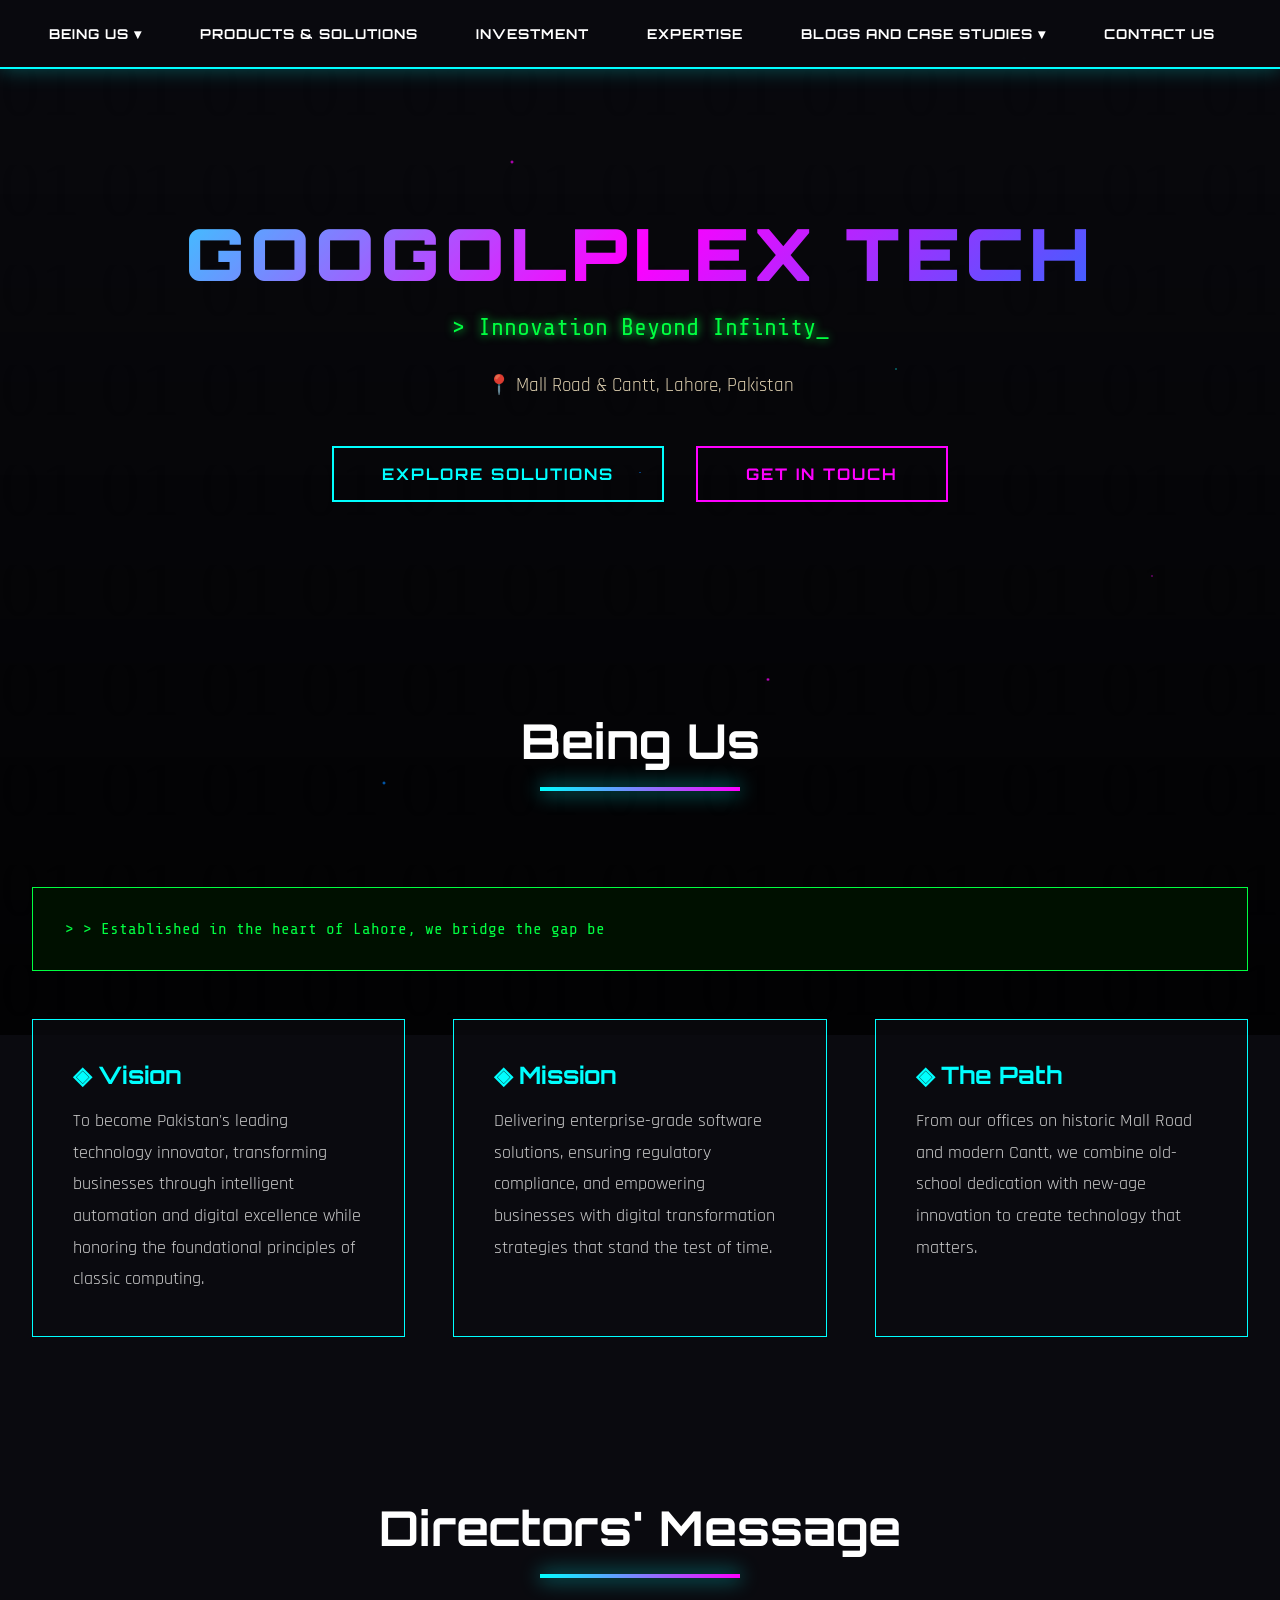
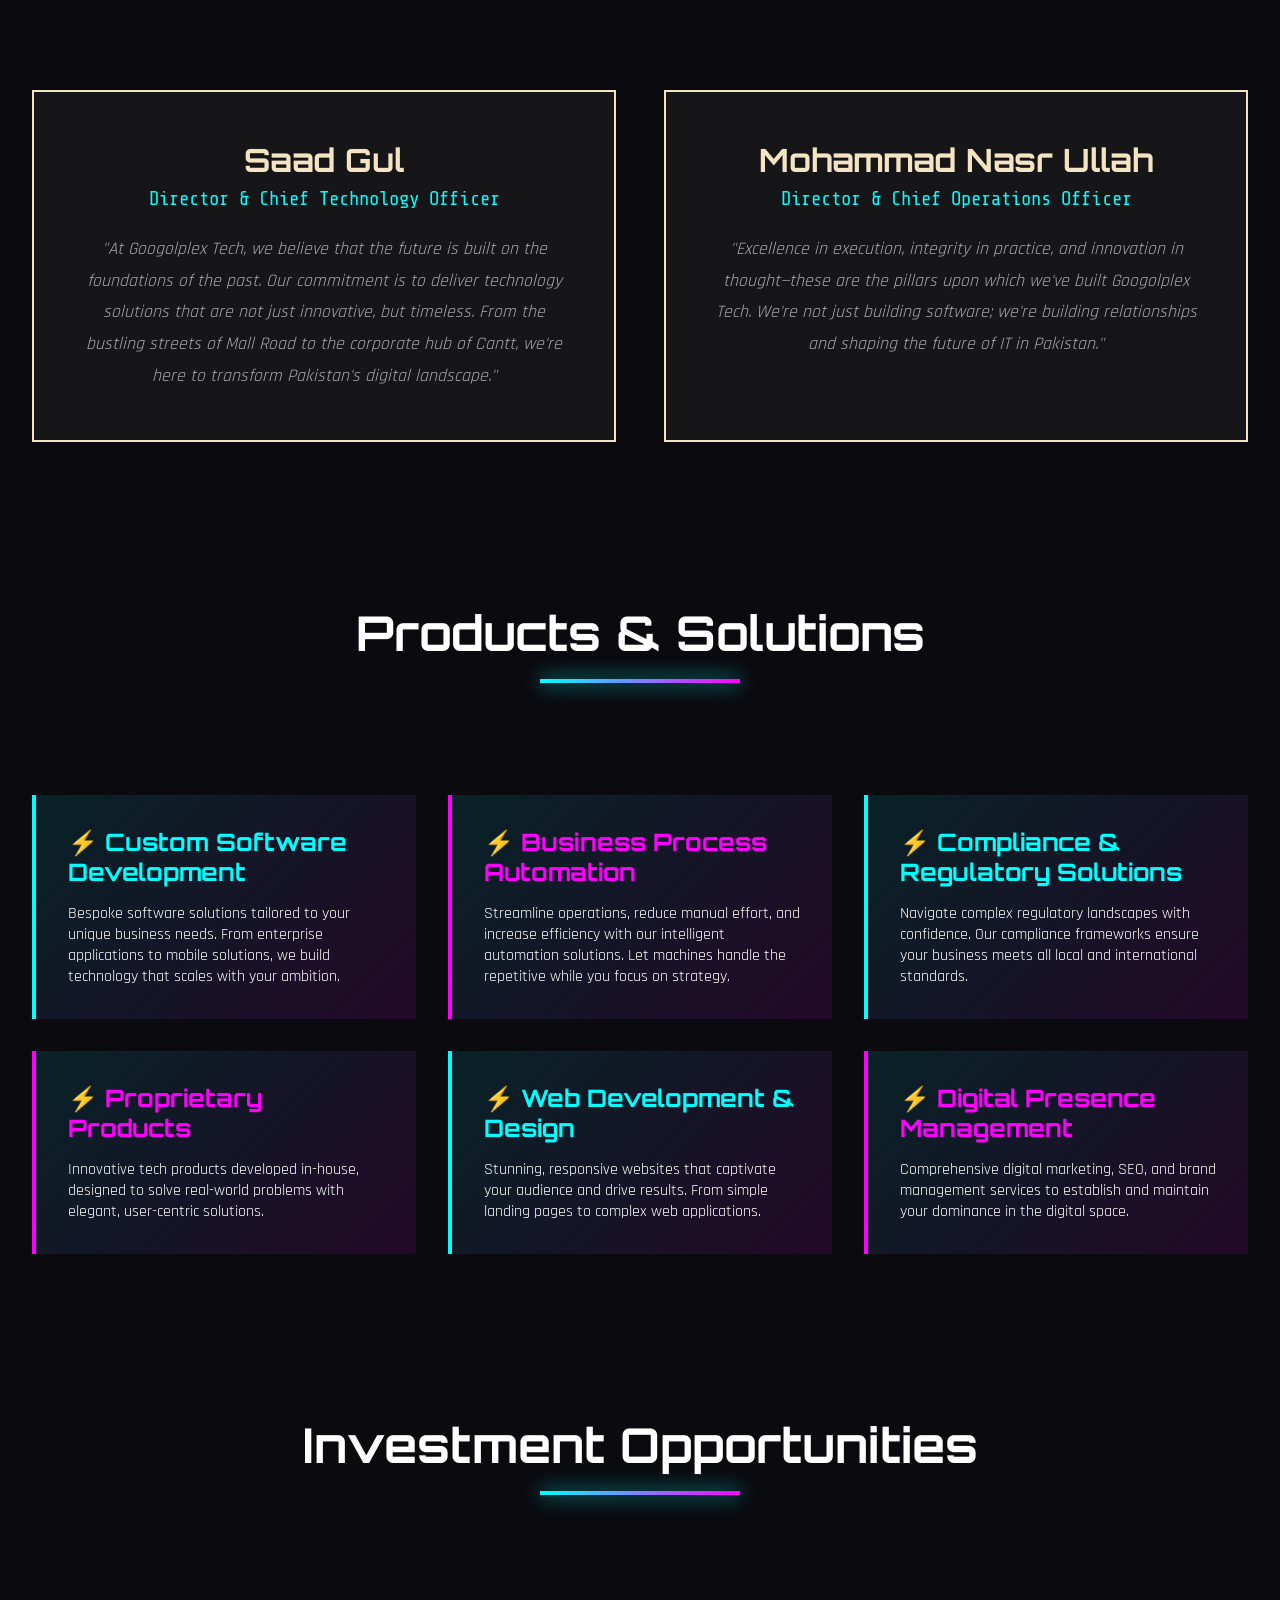
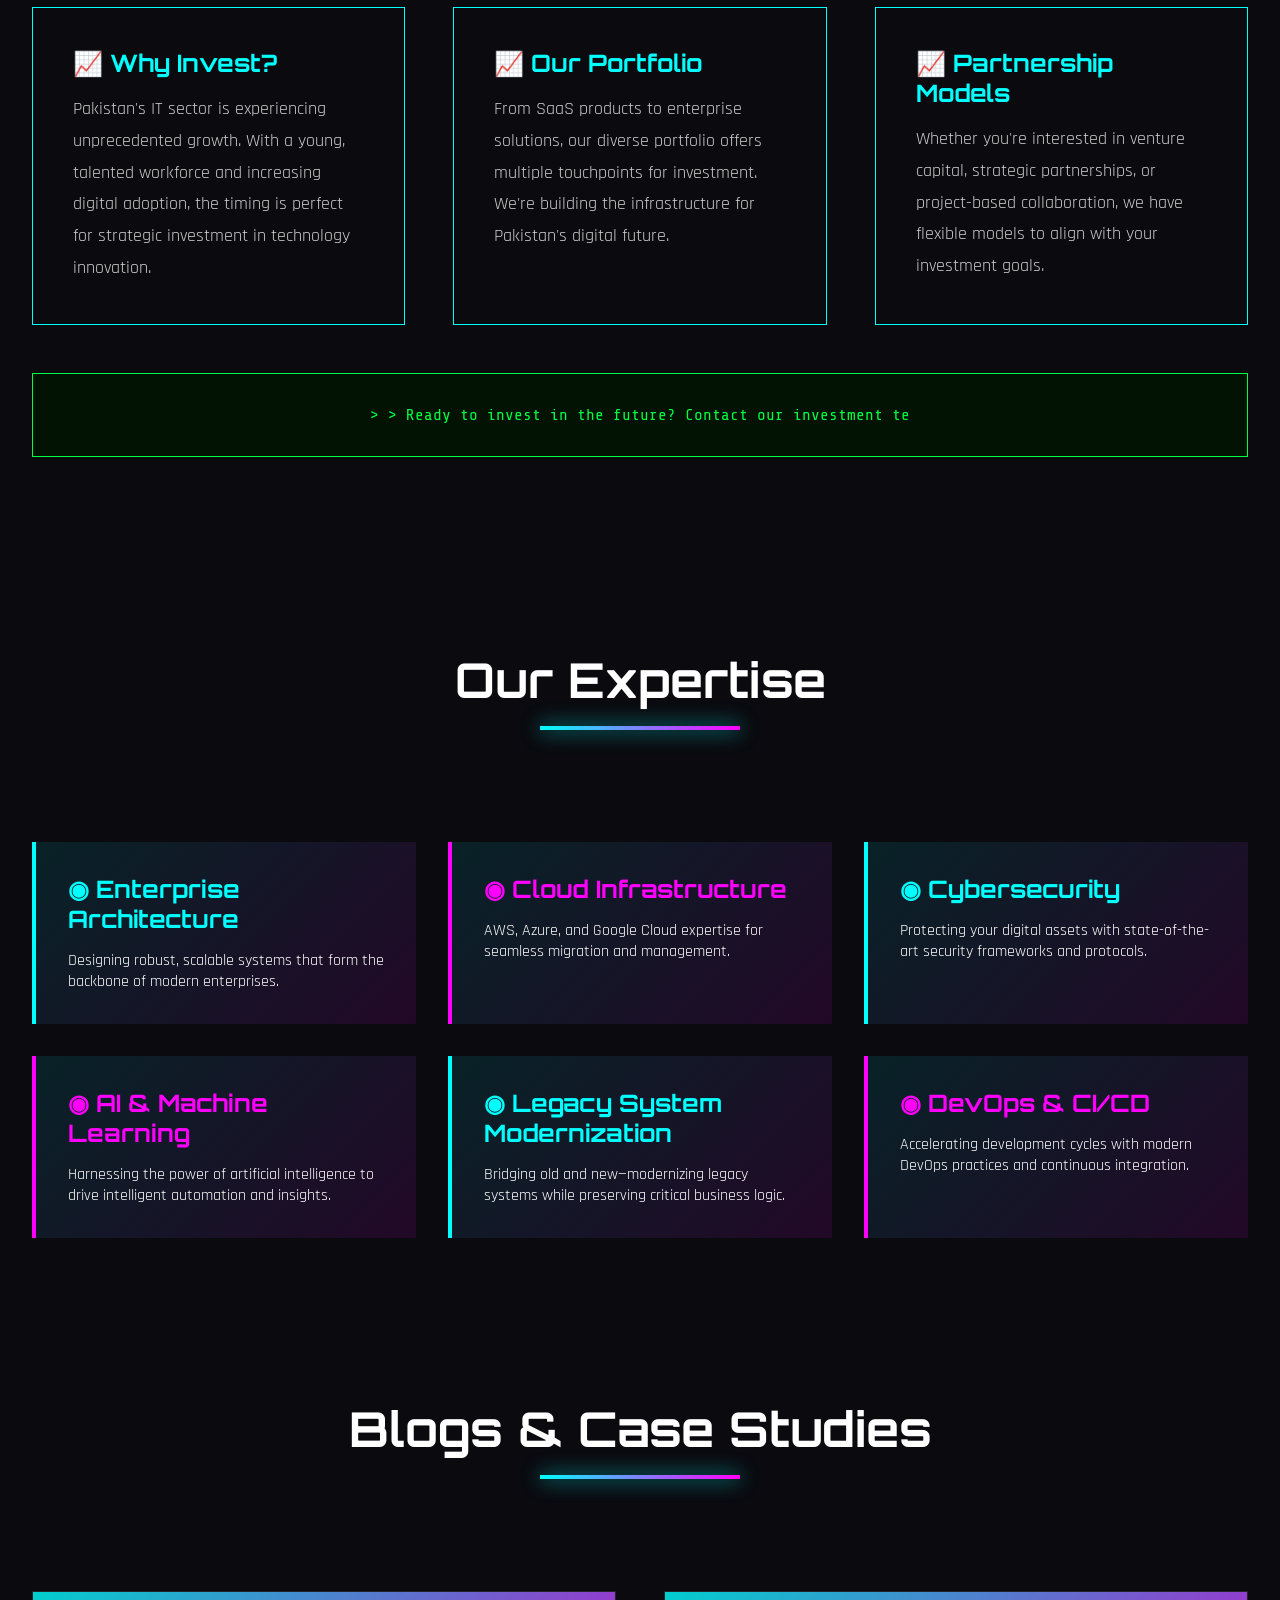
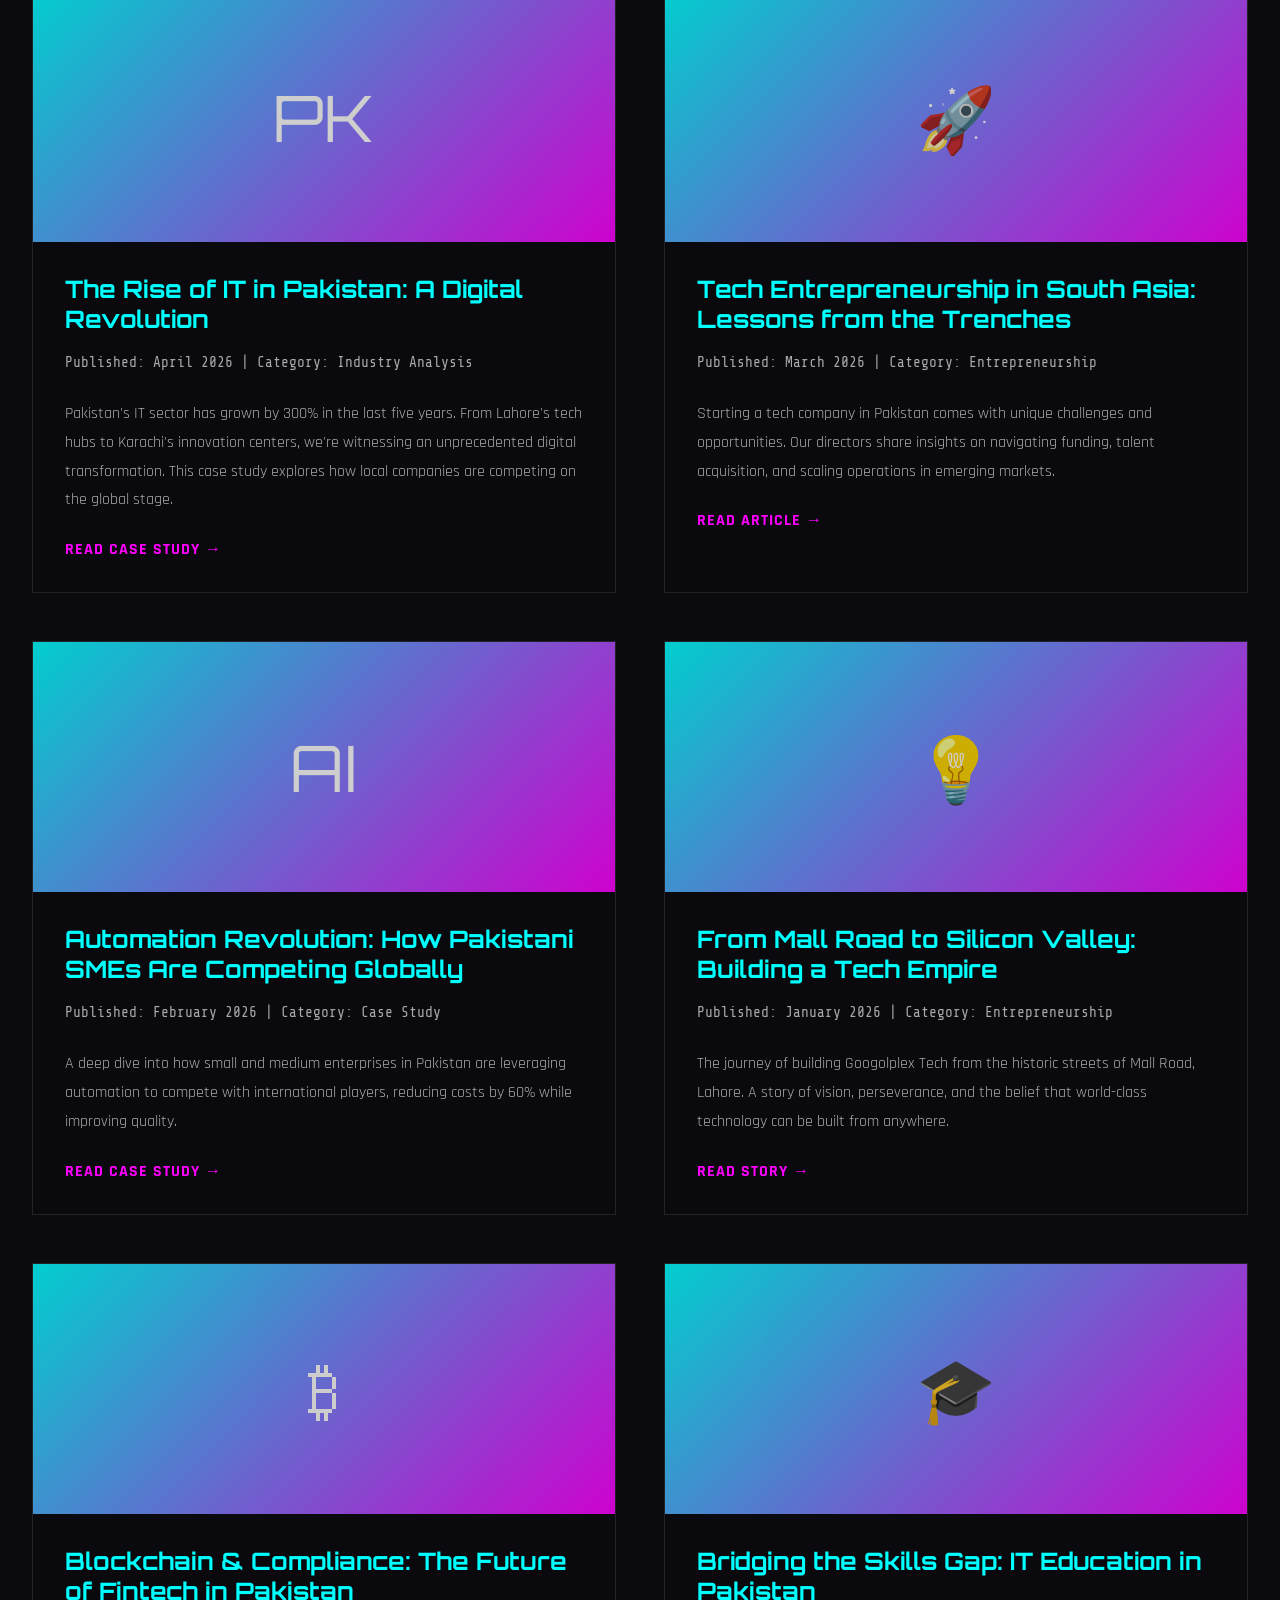
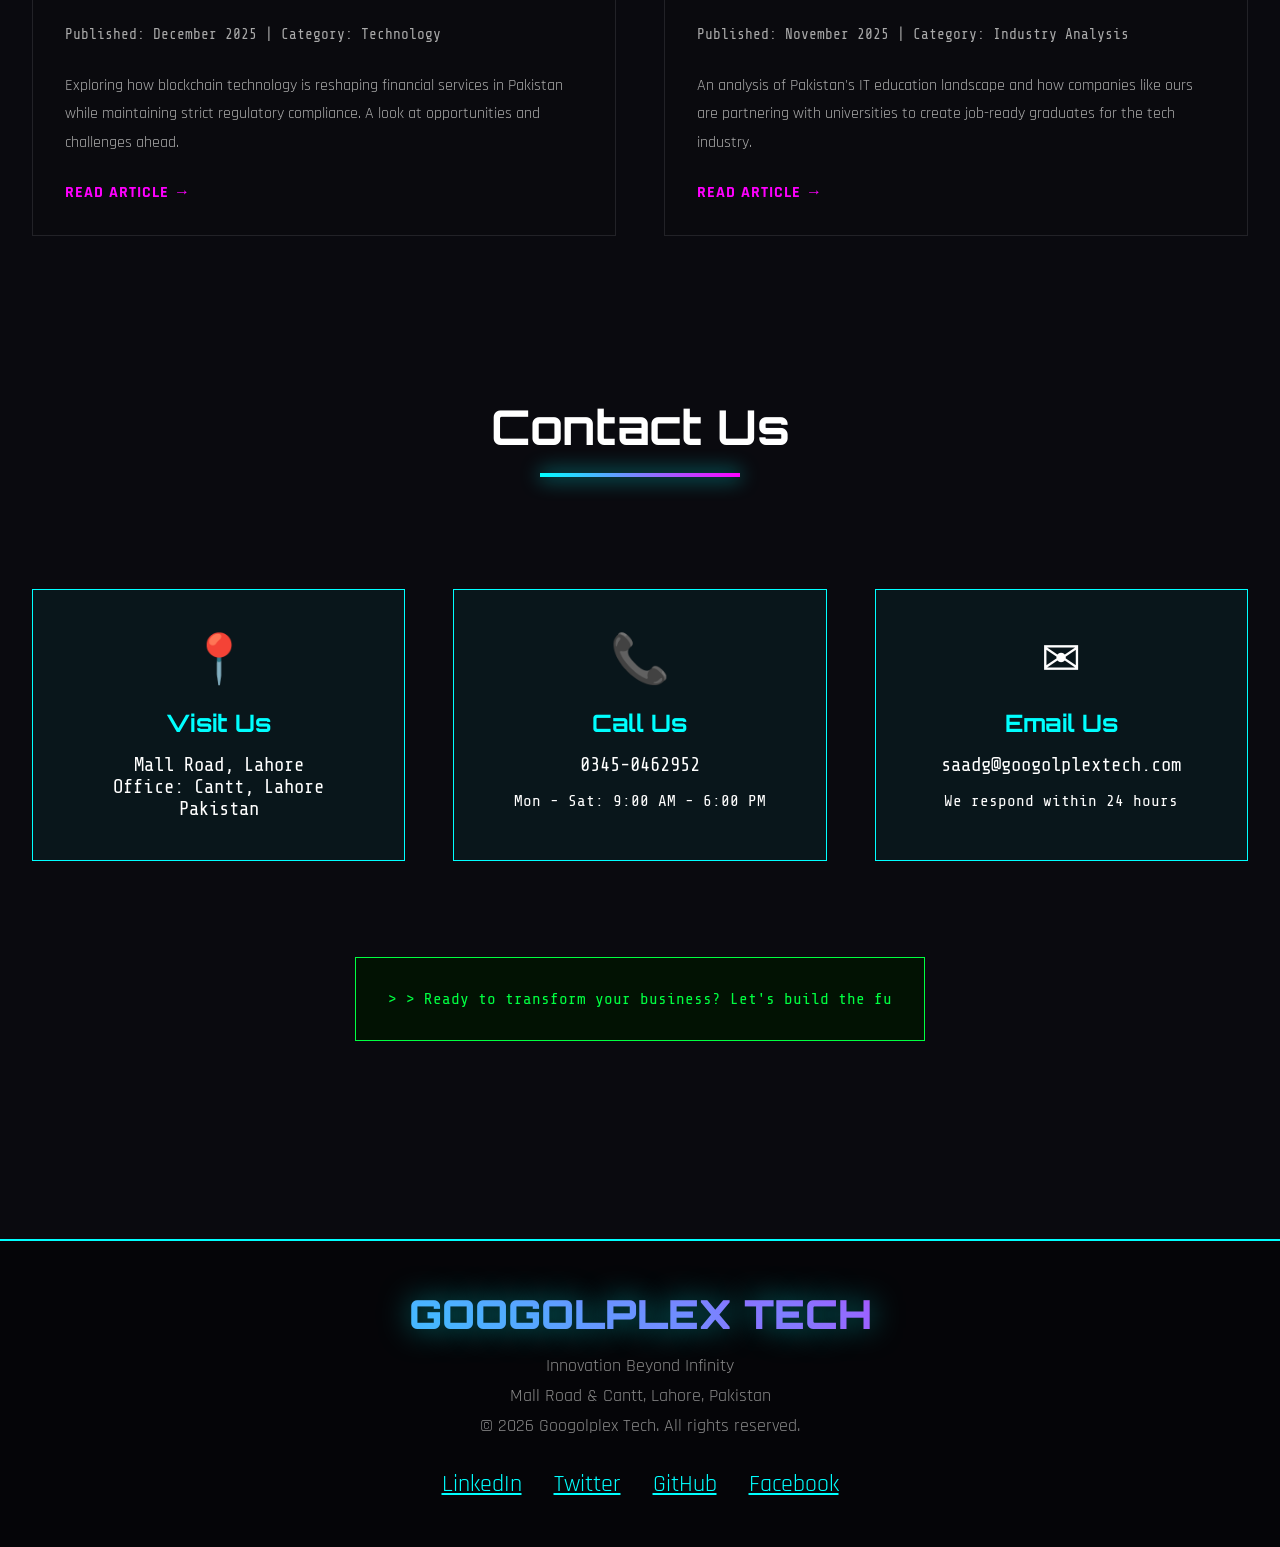
==== index.html @ 16ad53c8 "Initial commit: Add website files" ====
<!DOCTYPE html>
<html lang="en">
<head>
    <meta charset="UTF-8">
    <meta name="viewport" content="width=device-width, initial-scale=1.0">
    <title>Googolplex Tech | Innovation Beyond Infinity</title>
    <link href="https://fonts.googleapis.com/css2?family=Orbitron:wght@400;700;900&family=Rajdhani:wght@300;500;700&family=Share+Tech+Mono&display=swap" rel="stylesheet">
    <link rel="stylesheet" href="styles.css">
</head>
<body>
    <div class="city-backdrop"></div>
    <div class="city-lights"></div>
    <div class="matrix-rain"></div>

    <!-- Navigation -->
    <nav id="main-nav">
        <div class="nav-container">
            <!-- <div class="logo">GOOGOLPLEX TECH</div> -->
            <ul class="nav-menu">
                <li>
                    <a href="#about">Being Us ▾</a>
                    <div class="dropdown">
                        <a href="#vision">Vision</a>
                        <a href="#mission">Mission</a>
                        <a href="#directors">Directors' Message</a>
                        <a href="#path">The Path</a>
                    </div>
                </li>
                <li><a href="#products">Products & Solutions</a></li>
                <li><a href="#investment">Investment</a></li>
                <li><a href="#expertise">Expertise</a></li>
                <li>
                    <a href="#blogs">Blogs and Case Studies ▾</a>
                    <div class="dropdown">
                        <a href="blogs.html#article1">The Rise of IT in Pakistan</a>
                        <a href="blogs.html#article2">Tech Entrepreneurship in South Asia</a>
                        <a href="blogs.html#article3">Automation Revolution</a>
                        <a href="blogs.html#article4">From Mall Road to Silicon Valley</a>
                        <a href="blogs.html#article5">Blockchain & Compliance</a>
                        <a href="blogs.html#article6">Bridging the Skills Gap</a>
                    </div>
                </li>
                <li><a href="#contact">Contact Us</a></li>
            </ul>
        </div>
    </nav>

    <!-- Sticky Top Logo (Hidden initially) -->
    <div class="sticky-logo" id="sticky-logo">GOOGOLPLEX TECH</div>

    <!-- Add Sticky Header Element (place right after nav) -->
    <div class="sticky-header" id="sticky-header">
        <span class="logo-small">GOOGOLPLEX TECH</span>
    </div>

    <!-- Hero Section -->
    <section class="hero" id="hero-section">
        <h1 id="hero-title">Googolplex Tech</h1>
        <p class="tagline">> Innovation Beyond Infinity_</p>
        <p class="location">📍 Mall Road & Cantt, Lahore, Pakistan</p>
        <div class="cta-buttons">
            <a href="#products" class="btn">Explore Solutions</a>
            <a href="#contact" class="btn btn-pink">Get In Touch</a>
        </div>
    </section>

    <!-- About Section -->
    <section id="about">
        <h2 class="section-title">Being Us</h2>
        
        <div class="terminal-text">
            Established in the heart of Lahore, we bridge the gap between retro computing wisdom and cutting-edge technology solutions.
        </div>

        <div class="about-grid">
            <div class="about-card fade-in" id="vision">
                <h3>◈ Vision</h3>
                <p>To become Pakistan's leading technology innovator, transforming businesses through intelligent automation and digital excellence while honoring the foundational principles of classic computing.</p>
            </div>
            
            <div class="about-card fade-in" id="mission">
                <h3>◈ Mission</h3>
                <p>Delivering enterprise-grade software solutions, ensuring regulatory compliance, and empowering businesses with digital transformation strategies that stand the test of time.</p>
            </div>
            
            <div class="about-card fade-in" id="path">
                <h3>◈ The Path</h3>
                <p>From our offices on historic Mall Road and modern Cantt, we combine old-school dedication with new-age innovation to create technology that matters.</p>
            </div>
        </div>
    </section>

    <!-- Directors Section -->
    <section id="directors">
        <h2 class="section-title">Directors' Message</h2>
        
        <div class="directors-container">
            <div class="director-card fade-in">
                <h3>Saad Gul</h3>
                <p class="title">Director & Chief Technology Officer</p>
                <p class="message">"At Googolplex Tech, we believe that the future is built on the foundations of the past. Our commitment is to deliver technology solutions that are not just innovative, but timeless. From the bustling streets of Mall Road to the corporate hub of Cantt, we're here to transform Pakistan's digital landscape."</p>
            </div>
            
            <div class="director-card fade-in">
                <h3>Mohammad Nasr Ullah</h3>
                <p class="title">Director & Chief Operations Officer</p>
                <p class="message">"Excellence in execution, integrity in practice, and innovation in thought—these are the pillars upon which we've built Googolplex Tech. We're not just building software; we're building relationships and shaping the future of IT in Pakistan."</p>
            </div>
        </div>
    </section>

    <!-- Products & Solutions -->
    <section id="products">
        <h2 class="section-title">Products & Solutions</h2>
        
        <div class="services-grid">
            <div class="service-item fade-in">
                <h3>⚡ Custom Software Development</h3>
                <p>Bespoke software solutions tailored to your unique business needs. From enterprise applications to mobile solutions, we build technology that scales with your ambition.</p>
            </div>
            
            <div class="service-item fade-in">
                <h3>⚡ Business Process Automation</h3>
                <p>Streamline operations, reduce manual effort, and increase efficiency with our intelligent automation solutions. Let machines handle the repetitive while you focus on strategy.</p>
            </div>
            
            <div class="service-item fade-in">
                <h3>⚡ Compliance & Regulatory Solutions</h3>
                <p>Navigate complex regulatory landscapes with confidence. Our compliance frameworks ensure your business meets all local and international standards.</p>
            </div>
            
            <div class="service-item fade-in">
                <h3>⚡ Proprietary Products</h3>
                <p>Innovative tech products developed in-house, designed to solve real-world problems with elegant, user-centric solutions.</p>
            </div>
            
            <div class="service-item fade-in">
                <h3>⚡ Web Development & Design</h3>
                <p>Stunning, responsive websites that captivate your audience and drive results. From simple landing pages to complex web applications.</p>
            </div>
            
            <div class="service-item fade-in">
                <h3>⚡ Digital Presence Management</h3>
                <p>Comprehensive digital marketing, SEO, and brand management services to establish and maintain your dominance in the digital space.</p>
            </div>
        </div>
    </section>

    <!-- Investment Section -->
    <section id="investment">
        <h2 class="section-title">Investment Opportunities</h2>
        
        <div class="about-grid">
            <div class="about-card fade-in">
                <h3>📈 Why Invest?</h3>
                <p>Pakistan's IT sector is experiencing unprecedented growth. With a young, talented workforce and increasing digital adoption, the timing is perfect for strategic investment in technology innovation.</p>
            </div>
            
            <div class="about-card fade-in">
                <h3>📈 Our Portfolio</h3>
                <p>From SaaS products to enterprise solutions, our diverse portfolio offers multiple touchpoints for investment. We're building the infrastructure for Pakistan's digital future.</p>
            </div>
            
            <div class="about-card fade-in">
                <h3>📈 Partnership Models</h3>
                <p>Whether you're interested in venture capital, strategic partnerships, or project-based collaboration, we have flexible models to align with your investment goals.</p>
            </div>
        </div>
        
        <div class="terminal-text" style="margin-top: 3rem; text-align: center;">
            Ready to invest in the future? Contact our investment team at investments@googolplextech.com
        </div>
    </section>

    <!-- Expertise Section -->
    <section id="expertise">
        <h2 class="section-title">Our Expertise</h2>
        
        <div class="services-grid">
            <div class="service-item fade-in">
                <h3>◉ Enterprise Architecture</h3>
                <p>Designing robust, scalable systems that form the backbone of modern enterprises.</p>
            </div>
            
            <div class="service-item fade-in">
                <h3>◉ Cloud Infrastructure</h3>
                <p>AWS, Azure, and Google Cloud expertise for seamless migration and management.</p>
            </div>
            
            <div class="service-item fade-in">
                <h3>◉ Cybersecurity</h3>
                <p>Protecting your digital assets with state-of-the-art security frameworks and protocols.</p>
            </div>
            
            <div class="service-item fade-in">
                <h3>◉ AI & Machine Learning</h3>
                <p>Harnessing the power of artificial intelligence to drive intelligent automation and insights.</p>
            </div>
            
            <div class="service-item fade-in">
                <h3>◉ Legacy System Modernization</h3>
                <p>Bridging old and new—modernizing legacy systems while preserving critical business logic.</p>
            </div>
            
            <div class="service-item fade-in">
                <h3>◉ DevOps & CI/CD</h3>
                <p>Accelerating development cycles with modern DevOps practices and continuous integration.</p>
            </div>
        </div>
    </section>

    <!-- Blogs & Case Studies -->
    <section id="blogs">
        <h2 class="section-title">Blogs & Case Studies</h2>
        
        <div class="blog-grid">
            <article class="blog-card fade-in">
                <div class="blog-image">PK</div>
                <div class="blog-content">
                    <h3>The Rise of IT in Pakistan: A Digital Revolution</h3>
                    <p class="blog-meta">Published: April 2026 | Category: Industry Analysis</p>
                    <p>Pakistan's IT sector has grown by 300% in the last five years. From Lahore's tech hubs to Karachi's innovation centers, we're witnessing an unprecedented digital transformation. This case study explores how local companies are competing on the global stage.</p>
                    <a href="blogs.html#article1" class="read-more">Read Case Study →</a>
                </div>
            </article>
            
            <article class="blog-card fade-in">
                <div class="blog-image">🚀</div>
                <div class="blog-content">
                    <h3>Tech Entrepreneurship in South Asia: Lessons from the Trenches</h3>
                    <p class="blog-meta">Published: March 2026 | Category: Entrepreneurship</p>
                    <p>Starting a tech company in Pakistan comes with unique challenges and opportunities. Our directors share insights on navigating funding, talent acquisition, and scaling operations in emerging markets.</p>
                    <a href="blogs.html#article2" class="read-more">Read Article →</a>
                </div>
            </article>
            
            <article class="blog-card fade-in">
                <div class="blog-image">AI</div>
                <div class="blog-content">
                    <h3>Automation Revolution: How Pakistani SMEs Are Competing Globally</h3>
                    <p class="blog-meta">Published: February 2026 | Category: Case Study</p>
                    <p>A deep dive into how small and medium enterprises in Pakistan are leveraging automation to compete with international players, reducing costs by 60% while improving quality.</p>
                    <a href="blogs.html#article3" class="read-more">Read Case Study →</a>
                </div>
            </article>
            
            <article class="blog-card fade-in">
                <div class="blog-image">💡</div>
                <div class="blog-content">
                    <h3>From Mall Road to Silicon Valley: Building a Tech Empire</h3>
                    <p class="blog-meta">Published: January 2026 | Category: Entrepreneurship</p>
                    <p>The journey of building Googolplex Tech from the historic streets of Mall Road, Lahore. A story of vision, perseverance, and the belief that world-class technology can be built from anywhere.</p>
                    <a href="blogs.html#article4" class="read-more">Read Story →</a>
                </div>
            </article>
            
            <article class="blog-card fade-in">
                <div class="blog-image">₿</div>
                <div class="blog-content">
                    <h3>Blockchain & Compliance: The Future of Fintech in Pakistan</h3>
                    <p class="blog-meta">Published: December 2025 | Category: Technology</p>
                    <p>Exploring how blockchain technology is reshaping financial services in Pakistan while maintaining strict regulatory compliance. A look at opportunities and challenges ahead.</p>
                    <a href="blogs.html#article5" class="read-more">Read Article →</a>
                </div>
            </article>
            
            <article class="blog-card fade-in">
                <div class="blog-image">🎓</div>
                <div class="blog-content">
                    <h3>Bridging the Skills Gap: IT Education in Pakistan</h3>
                    <p class="blog-meta">Published: November 2025 | Category: Industry Analysis</p>
                    <p>An analysis of Pakistan's IT education landscape and how companies like ours are partnering with universities to create job-ready graduates for the tech industry.</p>
                    <a href="blogs.html#article6" class="read-more">Read Article →</a>
                </div>
            </article>
        </div>
    </section>

    <!-- Contact Section -->
    <section id="contact">
        <h2 class="section-title">Contact Us</h2>
        
        <div class="contact-container">
            <div class="contact-card fade-in">
                <div class="contact-icon">📍</div>
                <h3>Visit Us</h3>
                <p>Mall Road, Lahore<br>Office: Cantt, Lahore<br>Pakistan</p>
            </div>
            
            <div class="contact-card fade-in">
                <div class="contact-icon">📞</div>
                <h3>Call Us</h3>
                <p><a href="tel:0345-0462952">0345-0462952</a></p>
                <p style="margin-top: 1rem; font-size: 1rem;">Mon - Sat: 9:00 AM - 6:00 PM</p>
            </div>
            
            <div class="contact-card fade-in">
                <div class="contact-icon">✉</div>
                <h3>Email Us</h3>
                <p><a href="mailto:saadg@googolplextech.com">saadg@googolplextech.com</a></p>
                <p style="margin-top: 1rem; font-size: 1rem;">We respond within 24 hours</p>
            </div>
        </div>
        
        <div style="margin-top: 4rem; text-align: center;">
            <div class="terminal-text" style="display: inline-block; max-width: 800px;">
                Ready to transform your business? Let's build the future together. Reach out to discuss your project, partnership opportunities, or investment inquiries.
            </div>
        </div>
    </section>

    <!-- Footer -->
    <footer>
        <div class="logo">GOOGOLPLEX TECH</div>
        <p>Innovation Beyond Infinity</p>
        <p>Mall Road & Cantt, Lahore, Pakistan</p>
        <p>© 2026 Googolplex Tech. All rights reserved.</p>
        
        <div class="social-links">
            <a href="#">LinkedIn</a>
            <a href="#">Twitter</a>
            <a href="#">GitHub</a>
            <a href="#">Facebook</a>
        </div>
    </footer>

    <script>
        // DOM Elements
        const cityBackdrop = document.querySelector('.city-backdrop');
        const cityLights = document.querySelector('.city-lights');
        const matrixRain = document.querySelector('.matrix-rain');
        const heroTitle = document.getElementById('hero-title');
        const heroSection = document.getElementById('hero-section');
        const stickyLogo = document.getElementById('sticky-logo');
        const mainNav = document.getElementById('main-nav');
        const aboutSection = document.getElementById('about');
        const fadeElements = document.querySelectorAll('.fade-in');
        const terminalTexts = document.querySelectorAll('.terminal-text');

        // Intersection Observers (Keep your existing fade/terminal logic here)
        const fadeObserver = new IntersectionObserver((entries) => {
            entries.forEach(entry => {
                if (entry.isIntersecting) entry.target.classList.add('visible');
            });
        }, { threshold: 0.1, rootMargin: "0px 0px -50px 0px" });
        fadeElements.forEach(el => fadeObserver.observe(el));

        // Consolidated Scroll Handler
        function handleScroll() {
            const scrollY = window.scrollY;
            
            // 1. Parallax Layers
            if (cityBackdrop) cityBackdrop.style.transform = `translateY(${scrollY * 0.3}px)`;
            if (cityLights) cityLights.style.transform = `translateY(${scrollY * 0.5}px)`;
            if (matrixRain) matrixRain.style.transform = `translateY(${scrollY * 0.75}px)`;
            
            // 2. Logo Animation Trigger
            if (aboutSection && heroTitle && stickyLogo) {
                const triggerPoint = aboutSection.offsetTop - window.innerHeight * 0.3;
                
                if (scrollY > triggerPoint) {
                    heroTitle.classList.add('scrolled');
                    stickyLogo.classList.add('active');
                    mainNav?.classList.add('scrolled');
                } else {
                    heroTitle.classList.remove('scrolled');
                    stickyLogo.classList.remove('active');
                    mainNav?.classList.remove('scrolled');
                }
            }
        }

        // Optimized Scroll Listener
        let ticking = false;
        window.addEventListener('scroll', () => {
            if (!ticking) {
                requestAnimationFrame(() => {
                    handleScroll();
                    ticking = false;
                });
                ticking = true;
            }
        });

        // Smooth Scroll with Header Offset
        document.querySelectorAll('a[href^="#"]').forEach(anchor => {
            anchor.addEventListener('click', function(e) {
                e.preventDefault();
                const target = document.querySelector(this.getAttribute('href'));
                if (target) {
                    const offset = 100;
                    window.scrollTo({
                        top: target.getBoundingClientRect().top + window.scrollY - offset,
                        behavior: 'smooth'
                    });
                }
            });
        });

        // Init
        window.addEventListener('load', () => {
            handleScroll();
            // Terminal typing logic remains the same
            terminalTexts.forEach(terminal => {
                if (terminal.dataset.typed === 'true') return;
                terminal.dataset.typed = 'true';
                const text = terminal.textContent.replace('> ', '');
                terminal.textContent = '> ';
                let i = 0;
                const type = () => {
                    if (i < text.length) {
                        terminal.textContent += text.charAt(i);
                        i++;
                        setTimeout(type, 40);
                    }
                };
                type();
            });
        });
    </script>
</body>
</html>
---- styles.css ----
* {
    margin: 0;
    padding: 0;
    box-sizing: border-box;
}

:root {
    --neon-cyan: #00ffff;
    --neon-pink: #ff00ff;
    --neon-blue: #0080ff;
    --dark-bg: #0a0a0f;
    --darker-bg: #050508;
    --retro-cream: #f4e4c1;
    --terminal-green: #00ff41;
}

body {
    font-family: 'Rajdhani', sans-serif;
    background: var(--dark-bg);
    color: #fff;
    overflow-x: hidden;
}

/* Animated City Backdrop */
.city-backdrop {
    position: fixed;
    top: 0;
    left: 0;
    width: 100%;
    height: 100%;
    background: 
        linear-gradient(to bottom, transparent 0%, rgba(0,0,0,0.8) 100%),
        url('https://images.unsplash.com/photo-1514565131-fce0801e5785?w=1920') center/cover;
    z-index: -2;
    filter: brightness(0.4) contrast(1.2);
}

.city-lights {
    position: fixed;
    top: 0;
    left: 0;
    width: 100%;
    height: 100%;
    background: 
        radial-gradient(2px 2px at 20% 30%, var(--neon-cyan), transparent),
        radial-gradient(2px 2px at 60% 70%, var(--neon-pink), transparent),
        radial-gradient(1px 1px at 50% 50%, var(--neon-blue), transparent),
        radial-gradient(2px 2px at 80% 10%, var(--neon-cyan), transparent),
        radial-gradient(1px 1px at 90% 60%, var(--neon-pink), transparent),
        radial-gradient(2px 2px at 30% 80%, var(--neon-blue), transparent),
        radial-gradient(1px 1px at 70% 40%, var(--neon-cyan), transparent),
        radial-gradient(2px 2px at 40% 20%, var(--neon-pink), transparent);
    background-size: 100% 100%;
    animation: lightsPulse 4s ease-in-out infinite;
    z-index: -1;
}

@keyframes lightsPulse {
    0%, 100% { opacity: 0.5; }
    50% { opacity: 1; }
}

/* Navigation */
nav {
    position: fixed;
    top: 0;
    width: 100%;
    background: rgba(10, 10, 15, 0.95);
    backdrop-filter: blur(10px);
    border-bottom: 2px solid var(--neon-cyan);
    z-index: 1000;
    padding: 1rem 0;
    box-shadow: 0 0 20px rgba(0, 255, 255, 0.3);
}

.nav-container {
    max-width: 1400px;
    margin: 0 auto;
    padding: 0 2rem;
    display: flex;
    justify-content: space-between;
    align-items: center;
}

.logo {
    font-family: 'Orbitron', sans-serif;
    font-size: 2rem;
    font-weight: 900;
    background: linear-gradient(45deg, var(--neon-cyan), var(--neon-pink));
    -webkit-background-clip: text;
    -webkit-text-fill-color: transparent;
    text-shadow: 0 0 30px rgba(0, 255, 255, 0.5);
    animation: glow 2s ease-in-out infinite alternate;
    white-space: nowrap;
}

@keyframes glow {
    from { filter: drop-shadow(0 0 10px var(--neon-cyan)); }
    to { filter: drop-shadow(0 0 20px var(--neon-pink)); }
}

.nav-menu {
    display: flex;
    list-style: none;
    gap: 1.5rem;
    flex-wrap: nowrap;
}

.nav-menu > li {
    position: relative;
    white-space: nowrap;
}

.nav-menu a {
    color: #fff;
    text-decoration: none;
    font-family: 'Orbitron', sans-serif;
    font-size: 0.85rem;
    font-weight: 700;
    text-transform: uppercase;
    letter-spacing: 1px;
    padding: 0.5rem 1rem;
    border: 1px solid transparent;
    transition: all 0.3s;
    position: relative;
    display: inline-block;
}

.nav-menu a:hover {
    border: 1px solid var(--neon-cyan);
    background: rgba(0, 255, 255, 0.1);
    box-shadow: 0 0 15px rgba(0, 255, 255, 0.4);
}

.dropdown {
    position: absolute;
    top: 100%;
    left: 0;
    background: rgba(10, 10, 15, 0.98);
    border: 1px solid var(--neon-cyan);
    min-width: 250px;
    opacity: 0;
    visibility: hidden;
    transform: translateY(-10px);
    transition: all 0.3s;
    margin-top: 0.5rem;
    box-shadow: 0 10px 30px rgba(0, 0, 0, 0.8);
    z-index: 1001;
}

.nav-menu > li:hover .dropdown {
    opacity: 1;
    visibility: visible;
    transform: translateY(0);
}

.dropdown a {
    display: block;
    padding: 1rem;
    border-bottom: 1px solid rgba(0, 255, 255, 0.2);
    font-family: 'Rajdhani', sans-serif;
    font-size: 1rem;
}

.dropdown a:hover {
    background: rgba(0, 255, 255, 0.1);
    padding-left: 1.5rem;
}

/* Hero Section */
.hero {
    margin-top: 80px;
    padding: 8rem 2rem;
    text-align: center;
    position: relative;
    overflow: hidden;
}

.hero::before {
    content: '';
    position: absolute;
    top: 0;
    left: 0;
    right: 0;
    bottom: 0;
    background: url('https://images.unsplash.com/photo-1555617778-02518510b9fa?w=1920') center/cover;
    opacity: 0.1;
    z-index: -1;
    filter: grayscale(100%) sepia(100%) hue-rotate(180deg);
}

.hero h1 {
    font-family: 'Orbitron', sans-serif;
    font-size: 4.5rem;
    font-weight: 900;
    margin-bottom: 1rem;
    background: linear-gradient(135deg, var(--neon-cyan), var(--neon-pink), var(--neon-blue));
    -webkit-background-clip: text;
    -webkit-text-fill-color: transparent;
    animation: titleGlow 3s ease-in-out infinite;
    text-transform: uppercase;
    letter-spacing: 5px;
    /* Added for header animation */
    transition: all 0.5s ease-out;
    position: relative;
}

@keyframes titleGlow {
    0%, 100% { filter: drop-shadow(0 0 20px var(--neon-cyan)); }
    50% { filter: drop-shadow(0 0 40px var(--neon-pink)); }
}

.hero .tagline {
    font-family: 'Share Tech Mono', monospace;
    font-size: 1.5rem;
    color: var(--terminal-green);
    margin-bottom: 2rem;
    text-shadow: 0 0 10px var(--terminal-green);
}

.hero .location {
    font-size: 1.2rem;
    color: var(--retro-cream);
    margin-bottom: 3rem;
    opacity: 0.9;
}

.cta-buttons {
    display: flex;
    gap: 2rem;
    justify-content: center;
    flex-wrap: wrap;
}

.btn {
    padding: 1rem 3rem;
    font-family: 'Orbitron', sans-serif;
    font-size: 1rem;
    font-weight: 700;
    text-transform: uppercase;
    letter-spacing: 2px;
    border: 2px solid var(--neon-cyan);
    background: transparent;
    color: var(--neon-cyan);
    cursor: pointer;
    position: relative;
    overflow: hidden;
    transition: all 0.3s;
    text-decoration: none;
    display: inline-block;
}

.btn::before {
    content: '';
    position: absolute;
    top: 0;
    left: -100%;
    width: 100%;
    height: 100%;
    background: linear-gradient(90deg, transparent, var(--neon-cyan), transparent);
    transition: left 0.5s;
}

.btn:hover::before {
    left: 100%;
}

.btn:hover {
    background: var(--neon-cyan);
    color: var(--dark-bg);
    box-shadow: 0 0 30px var(--neon-cyan);
}

.btn-pink {
    border-color: var(--neon-pink);
    color: var(--neon-pink);
}

.btn-pink:hover {
    background: var(--neon-pink);
    box-shadow: 0 0 30px var(--neon-pink);
}

/* Section Styles */
section {
    padding: 5rem 2rem;
    max-width: 1400px;
    margin: 0 auto;
}

.section-title {
    font-family: 'Orbitron', sans-serif;
    font-size: 3rem;
    margin-bottom: 3rem;
    text-align: center;
    position: relative;
    display: inline-block;
    width: 100%;
}

.section-title::after {
    content: '';
    display: block;
    width: 200px;
    height: 4px;
    background: linear-gradient(90deg, var(--neon-cyan), var(--neon-pink));
    margin: 1rem auto;
    box-shadow: 0 0 20px var(--neon-cyan);
}

/* About Section */
.about-grid {
    display: grid;
    grid-template-columns: repeat(auto-fit, minmax(300px, 1fr));
    gap: 3rem;
    margin-top: 3rem;
}

.about-card {
    background: rgba(10, 10, 15, 0.8);
    border: 1px solid var(--neon-cyan);
    padding: 2.5rem;
    position: relative;
    overflow: hidden;
    transition: all 0.3s;
}

.about-card::before {
    content: '';
    position: absolute;
    top: -2px;
    left: -2px;
    right: -2px;
    bottom: -2px;
    background: linear-gradient(45deg, var(--neon-cyan), var(--neon-pink), var(--neon-blue));
    z-index: -1;
    opacity: 0;
    transition: opacity 0.3s;
}

.about-card:hover::before {
    opacity: 0.5;
}

.about-card:hover {
    transform: translateY(-10px);
    box-shadow: 0 20px 40px rgba(0, 255, 255, 0.3);
}

.about-card h3 {
    font-family: 'Orbitron', sans-serif;
    font-size: 1.5rem;
    color: var(--neon-cyan);
    margin-bottom: 1rem;
}

.about-card p {
    font-size: 1.1rem;
    line-height: 1.8;
    color: #ccc;
}

/* Directors Section */
.directors-container {
    display: grid;
    grid-template-columns: repeat(auto-fit, minmax(400px, 1fr));
    gap: 3rem;
    margin-top: 3rem;
}

.director-card {
    background: rgba(244, 228, 193, 0.05);
    border: 2px solid var(--retro-cream);
    padding: 3rem;
    text-align: center;
    position: relative;
    overflow: hidden;
}

.director-card::after {
    content: '';
    position: absolute;
    top: 0;
    left: 0;
    right: 0;
    bottom: 0;
    background: url('https://images.unsplash.com/photo-1517694712202-14dd9538aa97?w=800') center/cover;
    opacity: 0.05;
    z-index: -1;
}

.director-card h3 {
    font-family: 'Orbitron', sans-serif;
    font-size: 2rem;
    color: var(--retro-cream);
    margin-bottom: 0.5rem;
}

.director-card .title {
    font-family: 'Share Tech Mono', monospace;
    color: var(--neon-cyan);
    font-size: 1.2rem;
    margin-bottom: 1.5rem;
}

.director-card .message {
    font-style: italic;
    color: #aaa;
    line-height: 1.8;
    font-size: 1.1rem;
}

/* Services Section */
.services-grid {
    display: grid;
    grid-template-columns: repeat(auto-fit, minmax(350px, 1fr));
    gap: 2rem;
    margin-top: 3rem;
}

.service-item {
    background: linear-gradient(135deg, rgba(0, 255, 255, 0.1), rgba(255, 0, 255, 0.1));
    border-left: 4px solid var(--neon-cyan);
    padding: 2rem;
    position: relative;
    transition: all 0.3s;
}

.service-item:nth-child(even) {
    border-left-color: var(--neon-pink);
}

.service-item:hover {
    transform: translateX(10px);
    background: linear-gradient(135deg, rgba(0, 255, 255, 0.2), rgba(255, 0, 255, 0.2));
}

.service-item h3 {
    font-family: 'Orbitron', sans-serif;
    font-size: 1.5rem;
    margin-bottom: 1rem;
    color: var(--neon-cyan);
}

.service-item:nth-child(even) h3 {
    color: var(--neon-pink);
}

/* Blog & Case Studies */
.blog-grid {
    display: grid;
    grid-template-columns: repeat(auto-fit, minmax(400px, 1fr));
    gap: 3rem;
    margin-top: 3rem;
}

.blog-card {
    background: rgba(10, 10, 15, 0.9);
    border: 1px solid rgba(255, 255, 255, 0.1);
    overflow: hidden;
    transition: all 0.3s;
}

.blog-card:hover {
    border-color: var(--neon-cyan);
    transform: translateY(-5px);
    box-shadow: 0 10px 30px rgba(0, 255, 255, 0.2);
}

.blog-image {
    height: 250px;
    background: linear-gradient(135deg, var(--neon-cyan), var(--neon-pink));
    display: flex;
    align-items: center;
    justify-content: center;
    font-family: 'Orbitron', sans-serif;
    font-size: 4rem;
    opacity: 0.8;
}

.blog-content {
    padding: 2rem;
}

.blog-card h3 {
    font-family: 'Orbitron', sans-serif;
    font-size: 1.5rem;
    margin-bottom: 1rem;
    color: var(--neon-cyan);
}

.blog-meta {
    font-family: 'Share Tech Mono', monospace;
    color: var(--terminal-green);
    font-size: 0.9rem;
    margin-bottom: 1rem;
}

.blog-card p {
    color: #aaa;
    line-height: 1.8;
    margin-bottom: 1.5rem;
}

.read-more {
    color: var(--neon-pink);
    text-decoration: none;
    font-weight: 700;
    text-transform: uppercase;
    letter-spacing: 1px;
    transition: all 0.3s;
}

.read-more:hover {
    color: var(--neon-cyan);
    text-shadow: 0 0 10px var(--neon-cyan);
}

/* Contact Section */
.contact-container {
    display: grid;
    grid-template-columns: repeat(auto-fit, minmax(300px, 1fr));
    gap: 3rem;
    margin-top: 3rem;
}

.contact-card {
    background: rgba(0, 255, 255, 0.05);
    border: 1px solid var(--neon-cyan);
    padding: 2.5rem;
    text-align: center;
    transition: all 0.3s;
}

.contact-card:hover {
    background: rgba(0, 255, 255, 0.1);
    transform: scale(1.05);
    box-shadow: 0 0 30px rgba(0, 255, 255, 0.3);
}

.contact-icon {
    font-size: 3rem;
    margin-bottom: 1rem;
}

.contact-card h3 {
    font-family: 'Orbitron', sans-serif;
    font-size: 1.5rem;
    margin-bottom: 1rem;
    color: var(--neon-cyan);
}

.contact-card p, .contact-card a {
    font-size: 1.2rem;
    color: #fff;
    text-decoration: none;
    font-family: 'Share Tech Mono', monospace;
}

.contact-card a:hover {
    color: var(--neon-pink);
}

/* Footer */
footer {
    background: var(--darker-bg);
    border-top: 2px solid var(--neon-cyan);
    padding: 3rem 2rem;
    text-align: center;
    margin-top: 5rem;
}

footer .logo {
    font-size: 2.5rem;
    margin-bottom: 1rem;
}

footer p {
    color: #888;
    font-size: 1.1rem;
    margin: 0.5rem 0;
}

.social-links {
    margin-top: 2rem;
    display: flex;
    justify-content: center;
    gap: 2rem;
}

.social-links a {
    color: var(--neon-cyan);
    font-size: 1.5rem;
    transition: all 0.3s;
}

.social-links a:hover {
    color: var(--neon-pink);
    transform: translateY(-5px);
}

/* Retro Terminal Effect */
.terminal-text {
    font-family: 'Share Tech Mono', monospace;
    color: var(--terminal-green);
    background: rgba(0, 20, 0, 0.8);
    padding: 2rem;
    border: 1px solid var(--terminal-green);
    margin: 2rem 0;
    position: relative;
    overflow: hidden;
}

.terminal-text::before {
    content: '> ';
    color: var(--terminal-green);
}

/* Scroll Animation */
.fade-in {
    opacity: 0;
    transform: translateY(30px);
    transition: all 0.8s;
}

.fade-in.visible {
    opacity: 1;
    transform: translateY(0);
}

/* Matrix Rain Effect */
.matrix-rain {
    position: fixed;
    top: 0;
    left: 0;
    width: 100%;
    height: 100%;
    pointer-events: none;
    opacity: 0.03;
    z-index: -1;
    background: url('data:image/svg+xml,<svg xmlns="http://www.w3.org/2000/svg" viewBox="0 0 100 100"><text y="50" font-size="80" fill="00ff41">01</text></svg>');
    background-size: 100px 100px;
    animation: matrixScroll 10s linear infinite;
}

@keyframes matrixScroll {
    0% { transform: translateY(0); }
    100% { transform: translateY(100px); }
}

/* Blog Detail Page Styles */
.blog-detail-container {
    margin-top: 100px;
    max-width: 1000px;
    margin-left: auto;
    margin-right: auto;
    padding: 2rem;
}

.blog-detail-header {
    margin-bottom: 3rem;
    padding-bottom: 2rem;
    border-bottom: 2px solid var(--neon-cyan);
}

.blog-detail-header h1 {
    font-family: 'Orbitron', sans-serif;
    font-size: 3rem;
    margin-bottom: 1rem;
    color: var(--neon-cyan);
}

.blog-detail-meta {
    font-family: 'Share Tech Mono', monospace;
    color: var(--terminal-green);
    font-size: 1rem;
    margin-bottom: 1rem;
}

.blog-detail-category {
    display: inline-block;
    padding: 0.3rem 1rem;
    border: 1px solid var(--neon-pink);
    color: var(--neon-pink);
    font-size: 0.9rem;
    margin-bottom: 1rem;
}

.blog-detail-content {
    font-size: 1.2rem;
    line-height: 2;
    color: #ccc;
}

.blog-detail-content p {
    margin-bottom: 1.5rem;
}

.blog-detail-content h2 {
    font-family: 'Orbitron', sans-serif;
    color: var(--neon-cyan);
    margin: 2.5rem 0 1rem 0;
    font-size: 2rem;
}

.back-to-blogs {
    display: inline-block;
    margin-bottom: 2rem;
    color: var(--neon-cyan);
    text-decoration: none;
    font-family: 'Orbitron', sans-serif;
    font-size: 1rem;
    border: 1px solid var(--neon-cyan);
    padding: 0.8rem 1.5rem;
    transition: all 0.3s;
}

.back-to-blogs:hover {
    background: var(--neon-cyan);
    color: var(--dark-bg);
    box-shadow: 0 0 20px var(--neon-cyan);
}

/* Responsive */
@media (max-width: 968px) {
    .nav-menu {
        flex-direction: column;
        gap: 0.5rem;
    }
    
    .hero h1 {
        font-size: 2.5rem;
    }
    
    .section-title {
        font-size: 2rem;
    }
    
    .blog-grid,
    .directors-container {
        grid-template-columns: 1fr;
    }
    
    .blog-detail-header h1 {
        font-size: 2rem;
    }
}

/* Sticky Header for Scrolled Logo */
.sticky-header {
    position: fixed;
    top: 0;
    left: 50%;
    transform: translateX(-50%) translateY(-150px);
    background: rgba(10, 10, 15, 0.95);
    backdrop-filter: blur(10px);
    padding: 0.5rem 2rem;
    border: 1px solid var(--neon-cyan);
    border-top: none;
    border-radius: 0 0 10px 10px;
    z-index: 999;
    transition: transform 0.4s ease-out, opacity 0.3s;
    opacity: 0;
    pointer-events: none;
}

.sticky-header.active {
    transform: translateX(-50%) translateY(0);
    opacity: 1;
    pointer-events: all;
}

.sticky-header .logo-small {
    font-family: 'Orbitron', sans-serif;
    font-size: 1.2rem;
    font-weight: 900;
    background: linear-gradient(45deg, var(--neon-cyan), var(--neon-pink));
    -webkit-background-clip: text;
    -webkit-text-fill-color: transparent;
    text-transform: uppercase;
    letter-spacing: 2px;
}

/* Sticky Top Logo - Always fixed, just hidden initially */
.sticky-logo {
    position: fixed;
    top: 12px;
    left: 50%;
    transform: translateX(-50%) scale(0.6) translateY(-20px);
    font-family: 'Orbitron', sans-serif;
    font-size: 1.1rem;
    font-weight: 900;
    background: linear-gradient(45deg, var(--neon-cyan), var(--neon-pink));
    -webkit-background-clip: text;
    -webkit-text-fill-color: transparent;
    background-clip: text;
    opacity: 0;
    pointer-events: none;
    z-index: 1005;
    padding: 0.4rem 1.2rem;
    background-color: rgba(10, 10, 15, 0.85);
    border: 1px solid var(--neon-cyan);
    border-radius: 8px;
    box-shadow: 0 4px 20px rgba(0, 255, 255, 0.2);
    transition: all 0.5s cubic-bezier(0.23, 1, 0.32, 1);
    white-space: nowrap;
    backdrop-filter: blur(8px);
}

.sticky-logo.active {
    opacity: 1;
    transform: translateX(-50%) scale(1) translateY(0);
    pointer-events: all;
}

/* Additions for Hero Title Transition */
/* Already updated above
.hero h1 {
    font-family: 'Orbitron', sans-serif;
    font-size: 4.5rem;
    font-weight: 900;
    margin-bottom: 1rem;
    background: linear-gradient(135deg, var(--neon-cyan), var(--neon-pink), var(--neon-blue));
    -webkit-background-clip: text;
    -webkit-text-fill-color: transparent;
    animation: titleGlow 3s ease-in-out infinite;
    text-transform: uppercase;
    letter-spacing: 5px;
    transition: all 0.5s ease-out;
    position: relative;
}
    */

.hero h1.scrolled {
    font-size: 1.3rem;
    letter-spacing: 3px;
    position: fixed;
    top: 15px;
    left: 50%;
    transform: translateX(-50%);
    margin: 0;
    padding: 0.3rem 1.5rem;
    background: rgba(10, 10, 15, 0.95);
    border: 1px solid var(--neon-cyan);
    border-radius: 5px;
    z-index: 998;
    animation: none;
    text-shadow: none;
}

/* Hide original hero elements when scrolled */
.hero.scrolled .tagline,
.hero.scrolled .location,
.hero.scrolled .cta-buttons {
    opacity: 0;
    transform: translateY(20px);
    transition: opacity 0.3s, transform 0.3s;
    pointer-events: none;
}

/* Hero Title Transition */
#hero-title {
    transition: all 0.5s cubic-bezier(0.23, 1, 0.32, 1);
    transform-origin: center top;
}

#hero-title.scrolled {
    opacity: 0;
    transform: scale(0.85) translateY(-40px);
    pointer-events: none;
}

/* Navigation adjustments for scrolled state */
nav.scrolled {
    padding: 0.8rem 0;
    border-bottom: 1px solid rgba(0, 255, 255, 0.4);
    background: rgba(10, 10, 15, 0.92);
}

/* Smooth scroll offset for anchor links */
html {
    scroll-padding-top: 100px;
}

/* Parallax Backdrop Layers */
.city-backdrop {
    position: fixed;
    top: -10%;
    left: 0;
    width: 100%;
    height: 125%;
    background: 
        linear-gradient(to bottom, transparent 0%, rgba(0,0,0,0.8) 100%),
        url('https://images.unsplash.com/photo-1514565131-fce0801e5785?w=1920') center/cover;
    z-index: -3;
    filter: brightness(0.4) contrast(1.2);
    will-change: transform;
}

.city-lights {
    position: fixed;
    top: -5%;
    left: 0;
    width: 100%;
    height: 115%;
    background: 
        radial-gradient(2px 2px at 20% 30%, var(--neon-cyan), transparent),
        radial-gradient(2px 2px at 60% 70%, var(--neon-pink), transparent),
        radial-gradient(1px 1px at 50% 50%, var(--neon-blue), transparent),
        radial-gradient(2px 2px at 80% 10%, var(--neon-cyan), transparent),
        radial-gradient(1px 1px at 90% 60%, var(--neon-pink), transparent),
        radial-gradient(2px 2px at 30% 80%, var(--neon-blue), transparent),
        radial-gradient(1px 1px at 70% 40%, var(--neon-cyan), transparent),
        radial-gradient(2px 2px at 40% 20%, var(--neon-pink), transparent);
    background-size: 100% 100%;
    animation: lightsPulse 4s ease-in-out infinite;
    z-index: -2;
    will-change: transform;
}

.matrix-rain {
    position: fixed;
    top: -15%;
    left: 0;
    width: 100%;
    height: 130%;
    pointer-events: none;
    opacity: 0.03;
    z-index: -1;
    background: url('data:image/svg+xml,<svg xmlns="http://www.w3.org/2000/svg" viewBox="0 0 100 100"><text y="50" font-size="80" fill="00ff41">01</text></svg>');
    background-size: 100px 100px;
    animation: matrixScroll 10s linear infinite;
    will-change: transform;
}
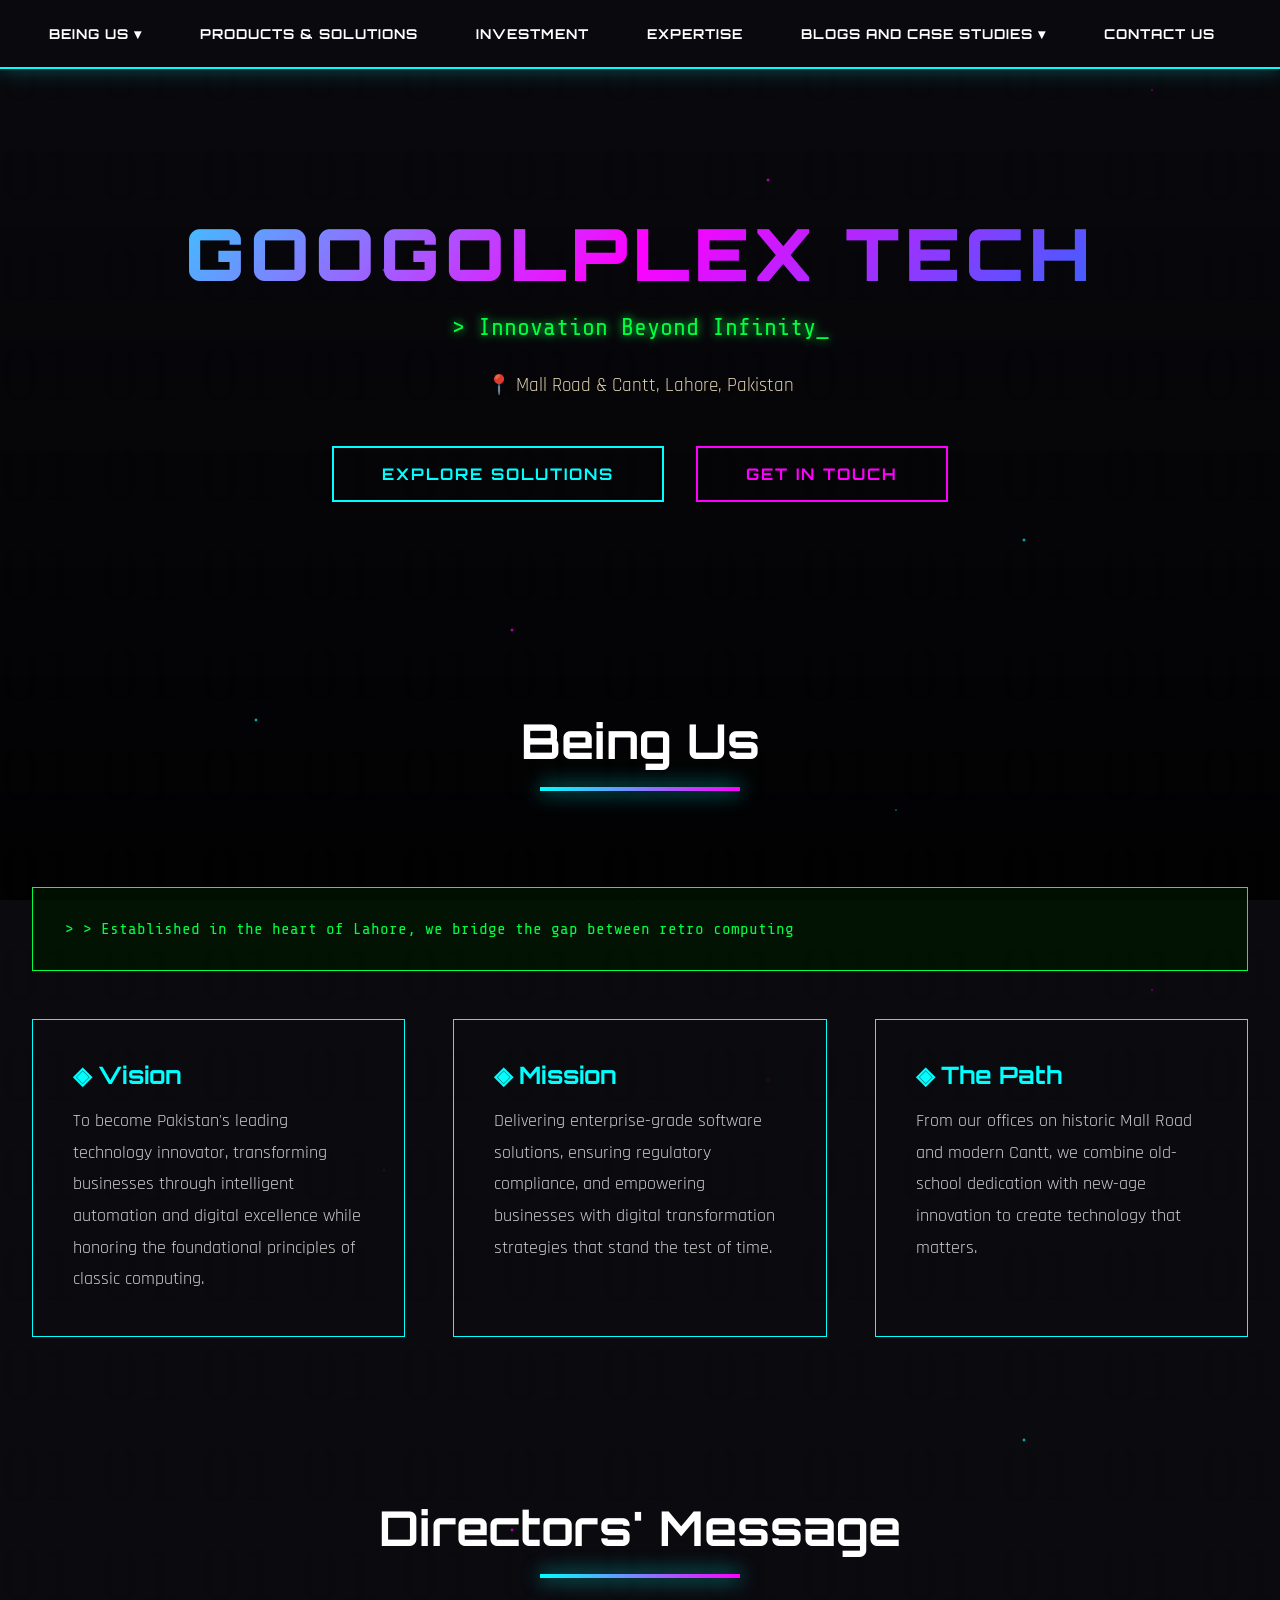
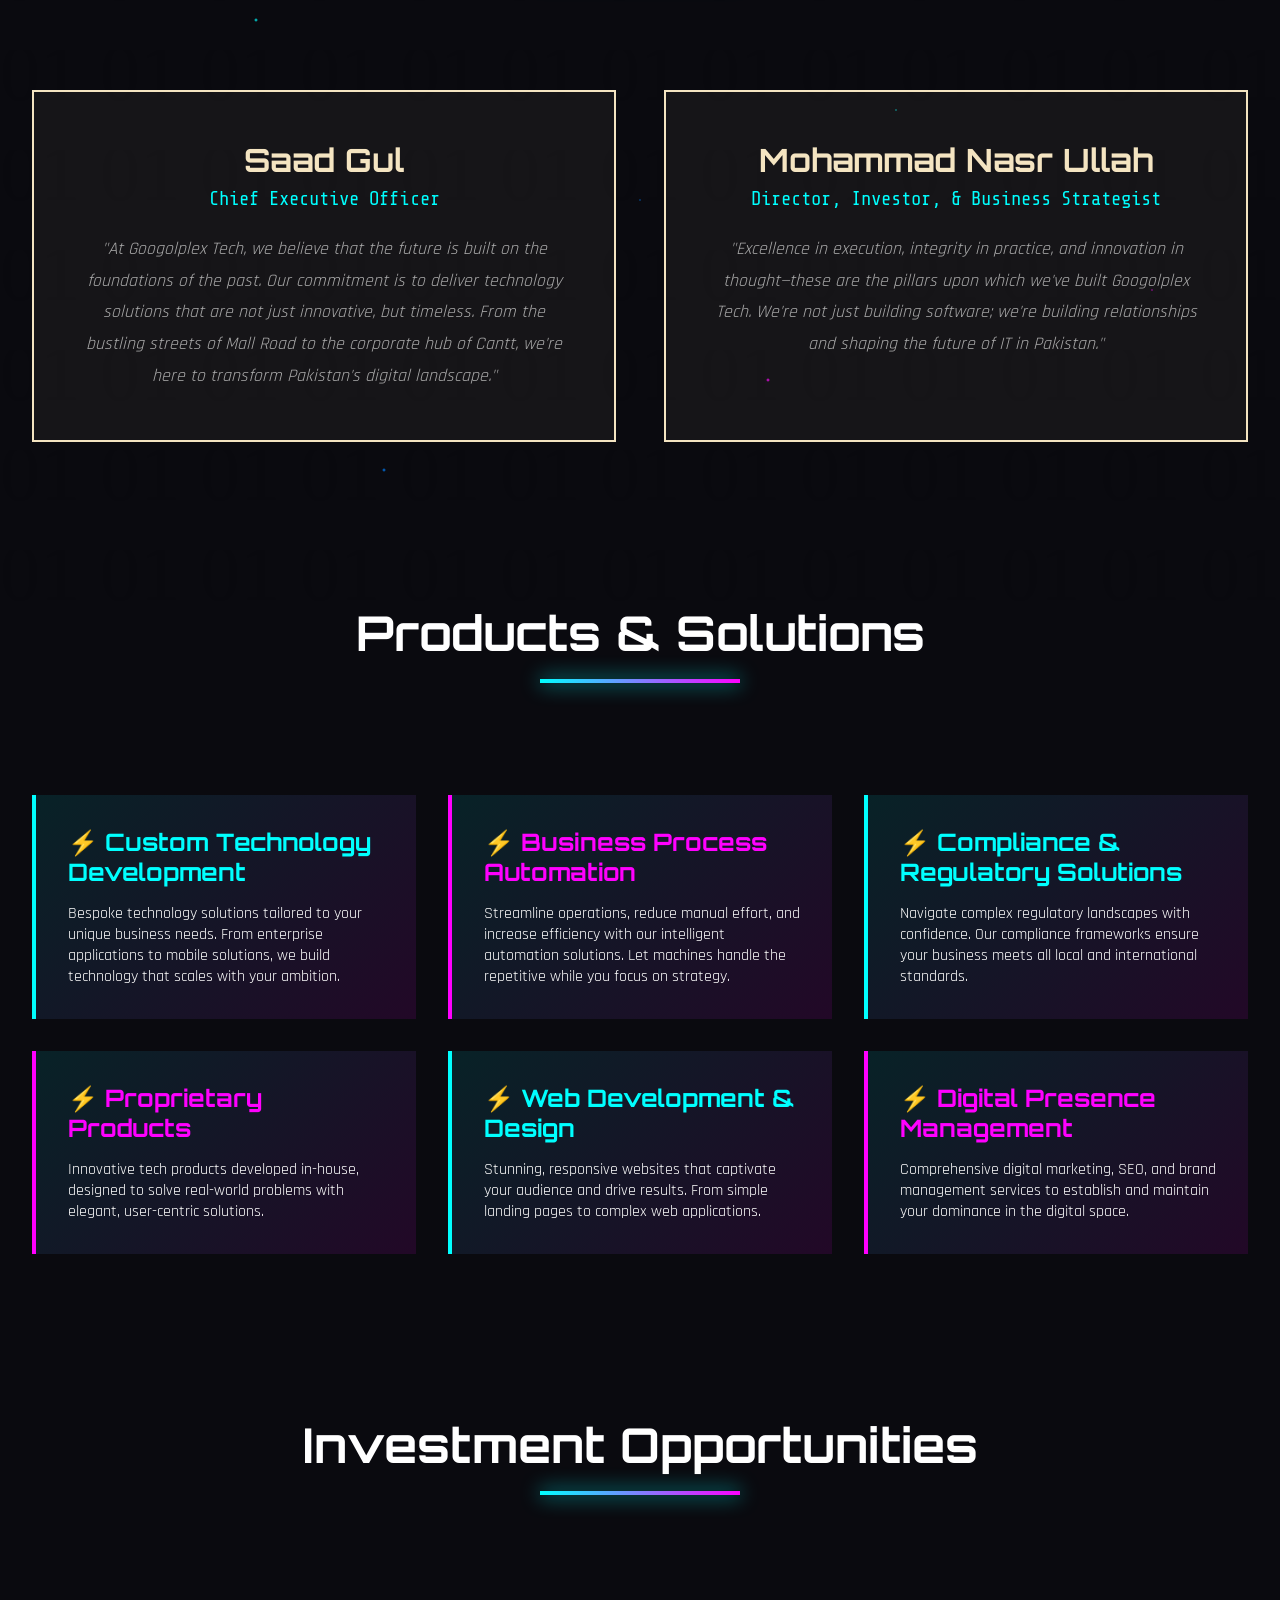
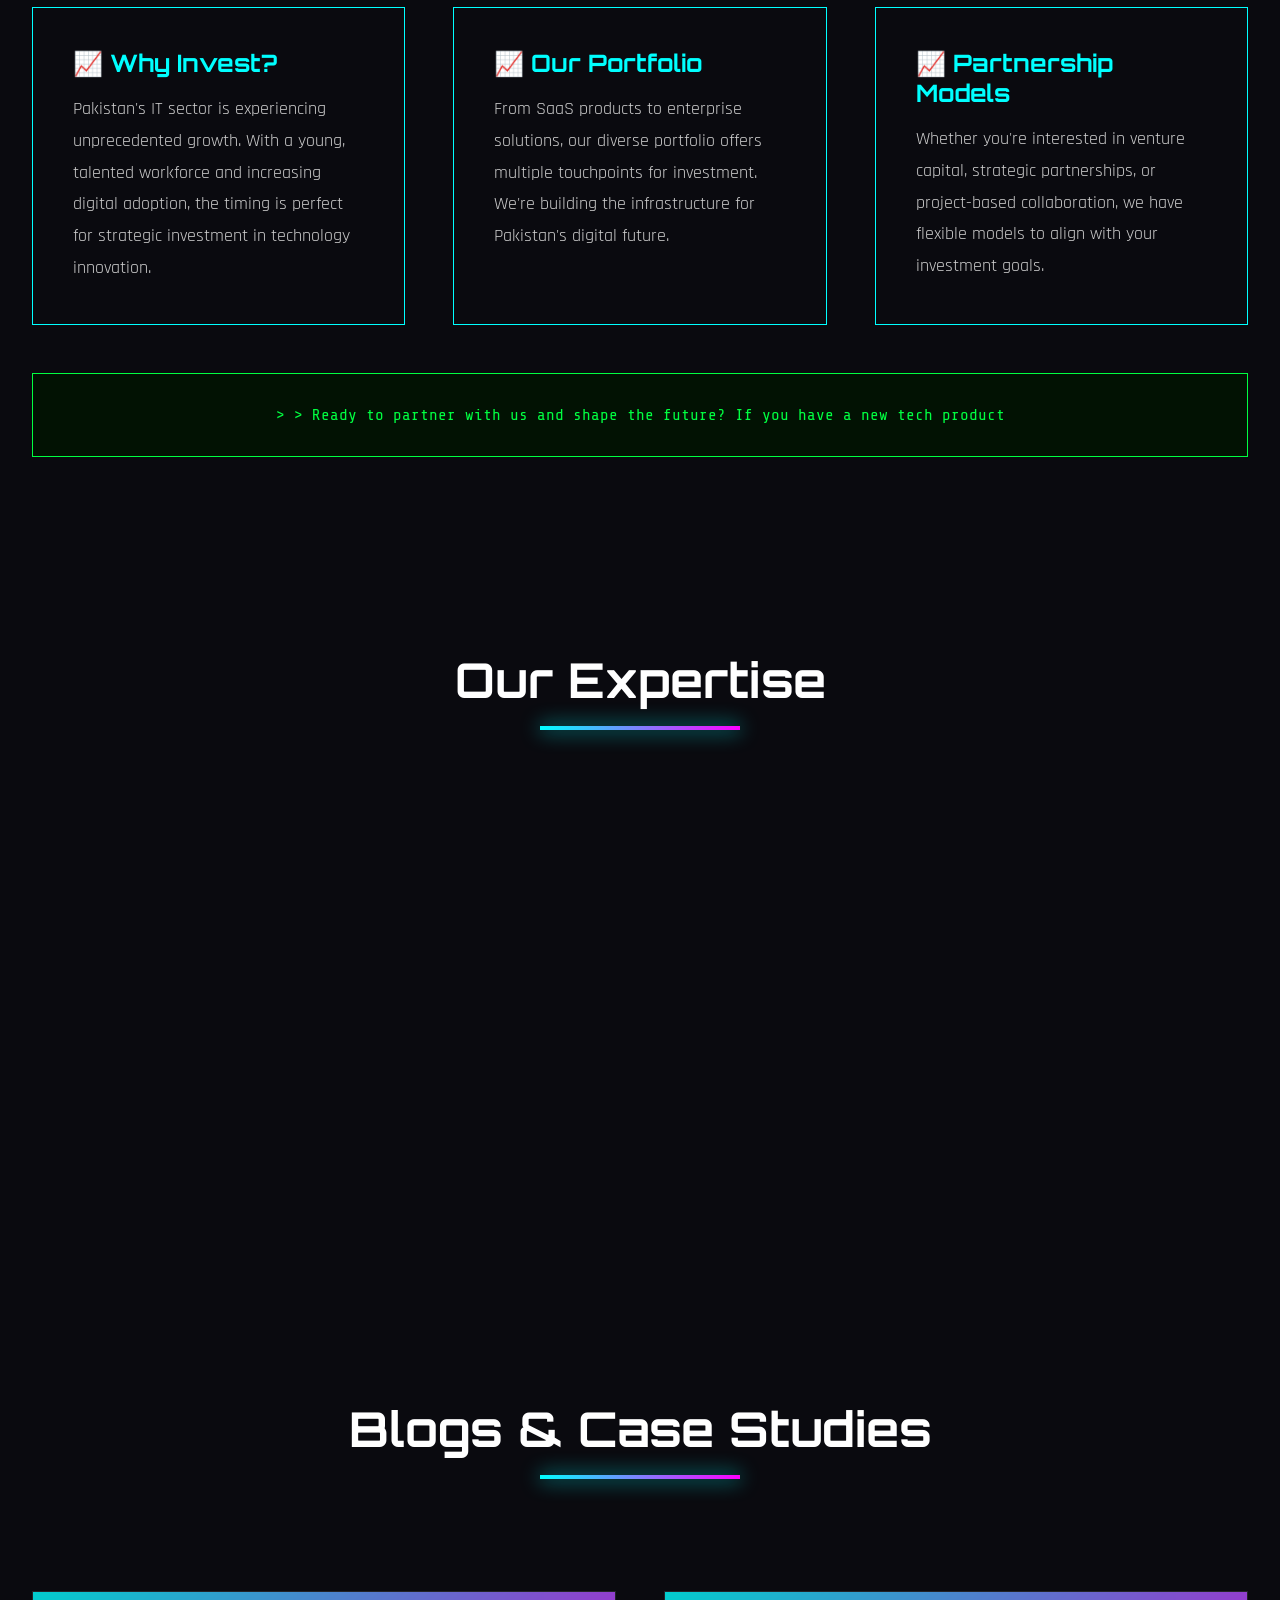
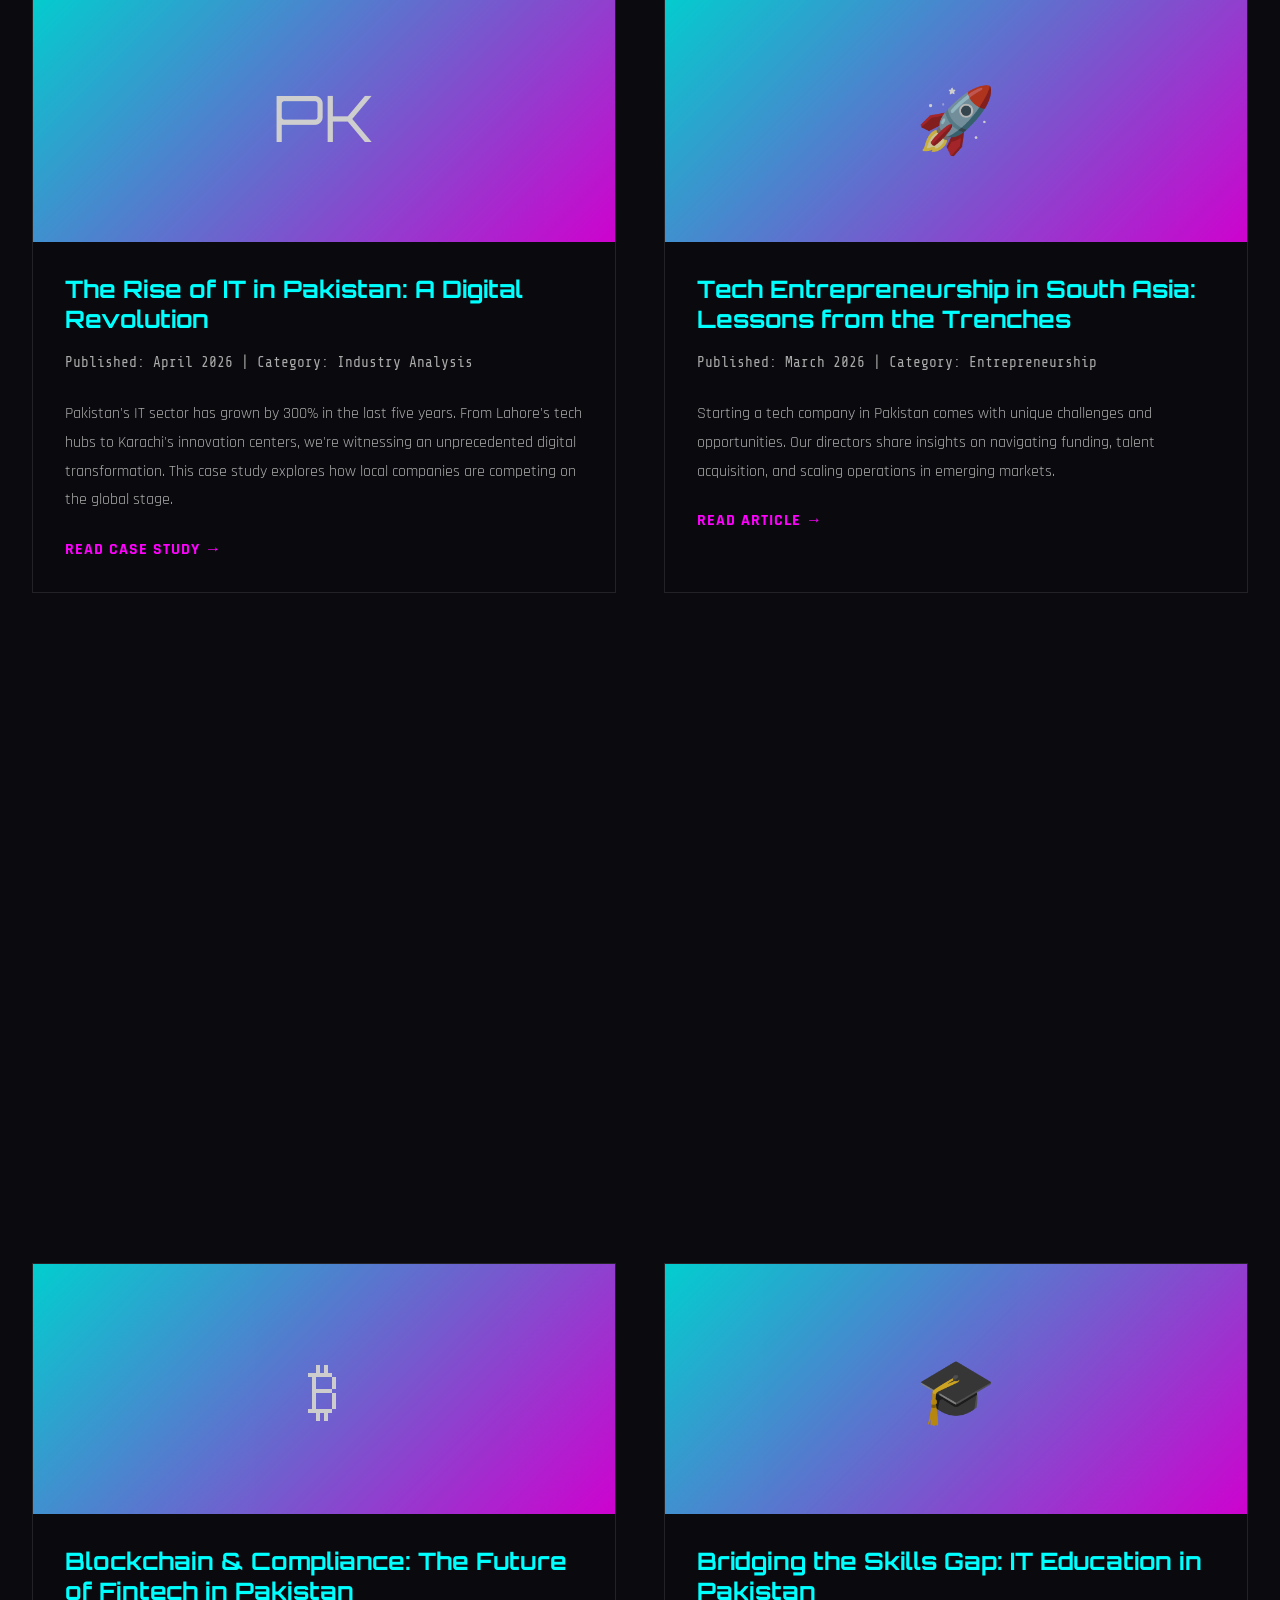
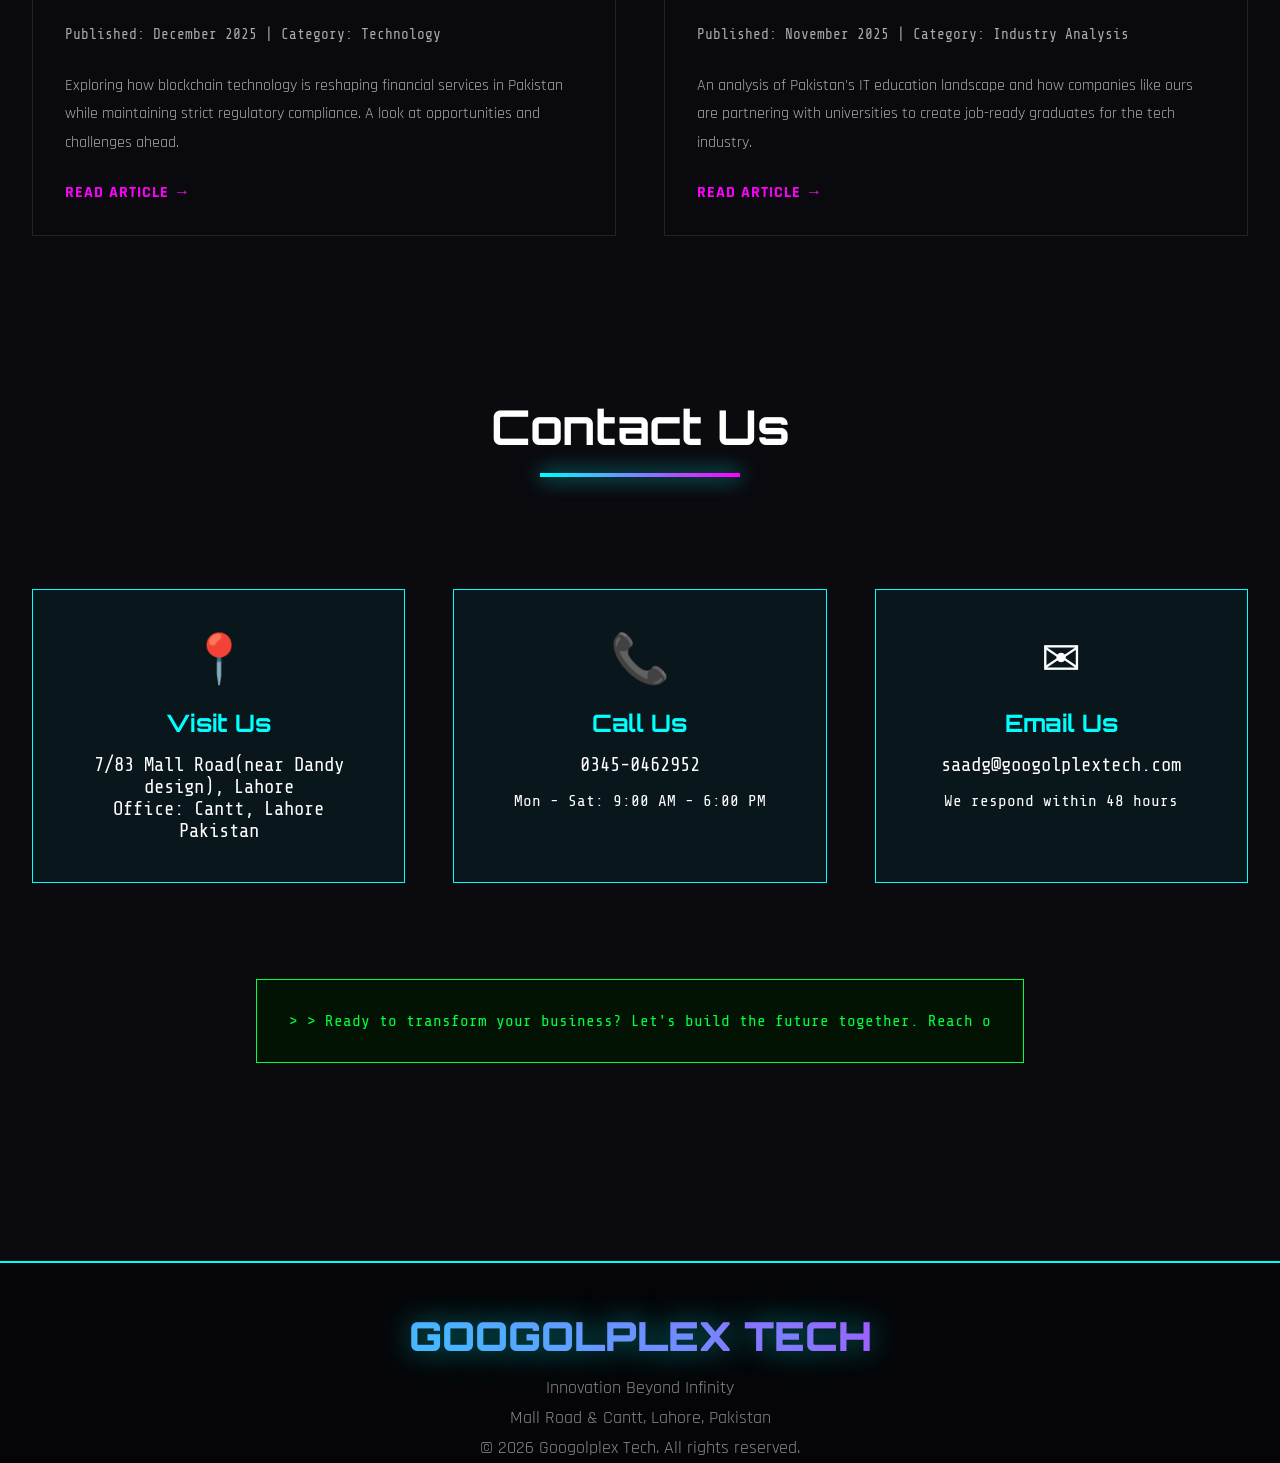
==== commit 0ce3e2ed: "Changed to correct files and added docker files" ====
--- a/index.html
+++ b/index.html
@@ -15,15 +15,12 @@
     <!-- Navigation -->
     <nav id="main-nav">
         <div class="nav-container">
-            <!-- <div class="logo">GOOGOLPLEX TECH</div> -->
             <ul class="nav-menu">
                 <li>
                     <a href="#about">Being Us ▾</a>
                     <div class="dropdown">
                         <a href="#vision">Vision</a>
-                        <a href="#mission">Mission</a>
                         <a href="#directors">Directors' Message</a>
-                        <a href="#path">The Path</a>
                     </div>
                 </li>
                 <li><a href="#products">Products & Solutions</a></li>
@@ -45,14 +42,6 @@
         </div>
     </nav>
 
-    <!-- Sticky Top Logo (Hidden initially) -->
-    <div class="sticky-logo" id="sticky-logo">GOOGOLPLEX TECH</div>
-
-    <!-- Add Sticky Header Element (place right after nav) -->
-    <div class="sticky-header" id="sticky-header">
-        <span class="logo-small">GOOGOLPLEX TECH</span>
-    </div>
-
     <!-- Hero Section -->
     <section class="hero" id="hero-section">
         <h1 id="hero-title">Googolplex Tech</h1>
@@ -97,13 +86,13 @@
         <div class="directors-container">
             <div class="director-card fade-in">
                 <h3>Saad Gul</h3>
-                <p class="title">Director & Chief Technology Officer</p>
+                <p class="title">Chief Executive Officer</p>
                 <p class="message">"At Googolplex Tech, we believe that the future is built on the foundations of the past. Our commitment is to deliver technology solutions that are not just innovative, but timeless. From the bustling streets of Mall Road to the corporate hub of Cantt, we're here to transform Pakistan's digital landscape."</p>
             </div>
             
             <div class="director-card fade-in">
                 <h3>Mohammad Nasr Ullah</h3>
-                <p class="title">Director & Chief Operations Officer</p>
+                <p class="title">Director, Investor, & Business Strategist</p>
                 <p class="message">"Excellence in execution, integrity in practice, and innovation in thought—these are the pillars upon which we've built Googolplex Tech. We're not just building software; we're building relationships and shaping the future of IT in Pakistan."</p>
             </div>
         </div>
@@ -115,8 +104,8 @@
         
         <div class="services-grid">
             <div class="service-item fade-in">
-                <h3>⚡ Custom Software Development</h3>
-                <p>Bespoke software solutions tailored to your unique business needs. From enterprise applications to mobile solutions, we build technology that scales with your ambition.</p>
+                <h3>⚡ Custom Technology Development</h3>
+                <p>Bespoke technology solutions tailored to your unique business needs. From enterprise applications to mobile solutions, we build technology that scales with your ambition.</p>
             </div>
             
             <div class="service-item fade-in">
@@ -168,7 +157,7 @@
         </div>
         
         <div class="terminal-text" style="margin-top: 3rem; text-align: center;">
-            Ready to invest in the future? Contact our investment team at investments@googolplextech.com
+            Ready to partner with us and shape the future? If you have a new tech product feel free to contact us.
         </div>
     </section>
 
@@ -284,7 +273,7 @@
             <div class="contact-card fade-in">
                 <div class="contact-icon">📍</div>
                 <h3>Visit Us</h3>
-                <p>Mall Road, Lahore<br>Office: Cantt, Lahore<br>Pakistan</p>
+                <p>7/83 Mall Road(near Dandy design), Lahore<br>Office: Cantt, Lahore<br>Pakistan</p>
             </div>
             
             <div class="contact-card fade-in">
@@ -298,7 +287,7 @@
                 <div class="contact-icon">✉</div>
                 <h3>Email Us</h3>
                 <p><a href="mailto:saadg@googolplextech.com">saadg@googolplextech.com</a></p>
-                <p style="margin-top: 1rem; font-size: 1rem;">We respond within 24 hours</p>
+                <p style="margin-top: 1rem; font-size: 1rem;">We respond within 48 hours</p>
             </div>
         </div>
         
@@ -317,10 +306,7 @@
         <p>© 2026 Googolplex Tech. All rights reserved.</p>
         
         <div class="social-links">
-            <a href="#">LinkedIn</a>
-            <a href="#">Twitter</a>
-            <a href="#">GitHub</a>
-            <a href="#">Facebook</a>
+            <a href="https://www.linkedin.com/company/googolplex-tech">LinkedIn</a>
         </div>
     </footer>
 
@@ -348,23 +334,24 @@
         // Consolidated Scroll Handler
         function handleScroll() {
             const scrollY = window.scrollY;
-            
-            // 1. Parallax Layers
-            if (cityBackdrop) cityBackdrop.style.transform = `translateY(${scrollY * 0.3}px)`;
-            if (cityLights) cityLights.style.transform = `translateY(${scrollY * 0.5}px)`;
-            if (matrixRain) matrixRain.style.transform = `translateY(${scrollY * 0.75}px)`;
-            
-            // 2. Logo Animation Trigger
-            if (aboutSection && heroTitle && stickyLogo) {
+            const vh = window.innerHeight;
+
+            // 1. Parallax Layers — modulo-wrapped translation keeps the tiled
+            //    backgrounds always within their buffered fixed containers, so
+            //    the dark body bg never peeks through.
+            if (cityLights) cityLights.style.transform = `translateY(${-((scrollY * 0.3) % vh)}px)`;
+            if (matrixRain) matrixRain.style.transform = `translateY(${-((scrollY * 0.5) % 100)}px)`;
+            // .city-backdrop stays statically fixed (photo can't tile cleanly).
+
+            // 2. Hero Title Fade Trigger
+            if (aboutSection && heroTitle) {
                 const triggerPoint = aboutSection.offsetTop - window.innerHeight * 0.3;
-                
+
                 if (scrollY > triggerPoint) {
                     heroTitle.classList.add('scrolled');
-                    stickyLogo.classList.add('active');
                     mainNav?.classList.add('scrolled');
                 } else {
                     heroTitle.classList.remove('scrolled');
-                    stickyLogo.classList.remove('active');
                     mainNav?.classList.remove('scrolled');
                 }
             }
--- a/styles.css
+++ b/styles.css
@@ -174,6 +174,10 @@
     text-align: center;
     position: relative;
     overflow: hidden;
+    /* Establish a stacking context so the h1's filter-induced stacking context
+       is contained inside .hero (z=0) instead of escaping to the body, where
+       it could render in front of the fixed nav. */
+    z-index: 0;
 }
 
 .hero::before {
@@ -644,8 +648,8 @@
 }
 
 @keyframes matrixScroll {
-    0% { transform: translateY(0); }
-    100% { transform: translateY(100px); }
+    0% { background-position: 0 0; }
+    100% { background-position: 0 100px; }
 }
 
 /* Blog Detail Page Styles */
@@ -746,70 +750,30 @@
     }
 }
 
-/* Sticky Header for Scrolled Logo */
-.sticky-header {
-    position: fixed;
-    top: 0;
-    left: 50%;
-    transform: translateX(-50%) translateY(-150px);
-    background: rgba(10, 10, 15, 0.95);
-    backdrop-filter: blur(10px);
-    padding: 0.5rem 2rem;
-    border: 1px solid var(--neon-cyan);
-    border-top: none;
-    border-radius: 0 0 10px 10px;
-    z-index: 999;
-    transition: transform 0.4s ease-out, opacity 0.3s;
-    opacity: 0;
-    pointer-events: none;
-}
-
-.sticky-header.active {
-    transform: translateX(-50%) translateY(0);
-    opacity: 1;
-    pointer-events: all;
-}
-
-.sticky-header .logo-small {
-    font-family: 'Orbitron', sans-serif;
-    font-size: 1.2rem;
-    font-weight: 900;
-    background: linear-gradient(45deg, var(--neon-cyan), var(--neon-pink));
-    -webkit-background-clip: text;
-    -webkit-text-fill-color: transparent;
-    text-transform: uppercase;
-    letter-spacing: 2px;
-}
-
-/* Sticky Top Logo - Always fixed, just hidden initially */
+/* In-nav Sticky Logo — sits as a flex child on the left of .nav-container.
+   Always occupies its slot in the layout (so the menu doesn't shift); just
+   fades + slides in when scrolled, and out when at the top of the page. */
 .sticky-logo {
-    position: fixed;
-    top: 12px;
-    left: 50%;
-    transform: translateX(-50%) scale(0.6) translateY(-20px);
-    font-family: 'Orbitron', sans-serif;
-    font-size: 1.1rem;
+    font-family: 'Orbitron', sans-serif;
+    font-size: 1.3rem;
     font-weight: 900;
     background: linear-gradient(45deg, var(--neon-cyan), var(--neon-pink));
     -webkit-background-clip: text;
     -webkit-text-fill-color: transparent;
     background-clip: text;
+    text-transform: uppercase;
+    letter-spacing: 2px;
+    white-space: nowrap;
+    padding: 0.3rem 0;
     opacity: 0;
+    transform: translateX(-8px) scale(0.95);
+    transition: opacity 0.4s ease, transform 0.4s ease;
     pointer-events: none;
-    z-index: 1005;
-    padding: 0.4rem 1.2rem;
-    background-color: rgba(10, 10, 15, 0.85);
-    border: 1px solid var(--neon-cyan);
-    border-radius: 8px;
-    box-shadow: 0 4px 20px rgba(0, 255, 255, 0.2);
-    transition: all 0.5s cubic-bezier(0.23, 1, 0.32, 1);
-    white-space: nowrap;
-    backdrop-filter: blur(8px);
 }
 
 .sticky-logo.active {
     opacity: 1;
-    transform: translateX(-50%) scale(1) translateY(0);
+    transform: translateX(0) scale(1);
     pointer-events: all;
 }
 
@@ -882,28 +846,28 @@
     scroll-padding-top: 100px;
 }
 
-/* Parallax Backdrop Layers */
+/* Parallax Backdrop Layers
+   Tile-sized backgrounds + modulo-wrapped translateY = seamless infinite parallax with zero gaps. */
 .city-backdrop {
     position: fixed;
-    top: -10%;
+    top: 0;
     left: 0;
     width: 100%;
-    height: 125%;
-    background: 
+    height: 100vh;
+    background:
         linear-gradient(to bottom, transparent 0%, rgba(0,0,0,0.8) 100%),
         url('https://images.unsplash.com/photo-1514565131-fce0801e5785?w=1920') center/cover;
     z-index: -3;
     filter: brightness(0.4) contrast(1.2);
-    will-change: transform;
 }
 
 .city-lights {
     position: fixed;
-    top: -5%;
+    top: -50vh;
     left: 0;
     width: 100%;
-    height: 115%;
-    background: 
+    height: 300vh;
+    background:
         radial-gradient(2px 2px at 20% 30%, var(--neon-cyan), transparent),
         radial-gradient(2px 2px at 60% 70%, var(--neon-pink), transparent),
         radial-gradient(1px 1px at 50% 50%, var(--neon-blue), transparent),
@@ -912,7 +876,8 @@
         radial-gradient(2px 2px at 30% 80%, var(--neon-blue), transparent),
         radial-gradient(1px 1px at 70% 40%, var(--neon-cyan), transparent),
         radial-gradient(2px 2px at 40% 20%, var(--neon-pink), transparent);
-    background-size: 100% 100%;
+    background-size: 100% 100vh;
+    background-repeat: repeat-y;
     animation: lightsPulse 4s ease-in-out infinite;
     z-index: -2;
     will-change: transform;
@@ -920,10 +885,10 @@
 
 .matrix-rain {
     position: fixed;
-    top: -15%;
+    top: -50vh;
     left: 0;
     width: 100%;
-    height: 130%;
+    height: 300vh;
     pointer-events: none;
     opacity: 0.03;
     z-index: -1;
